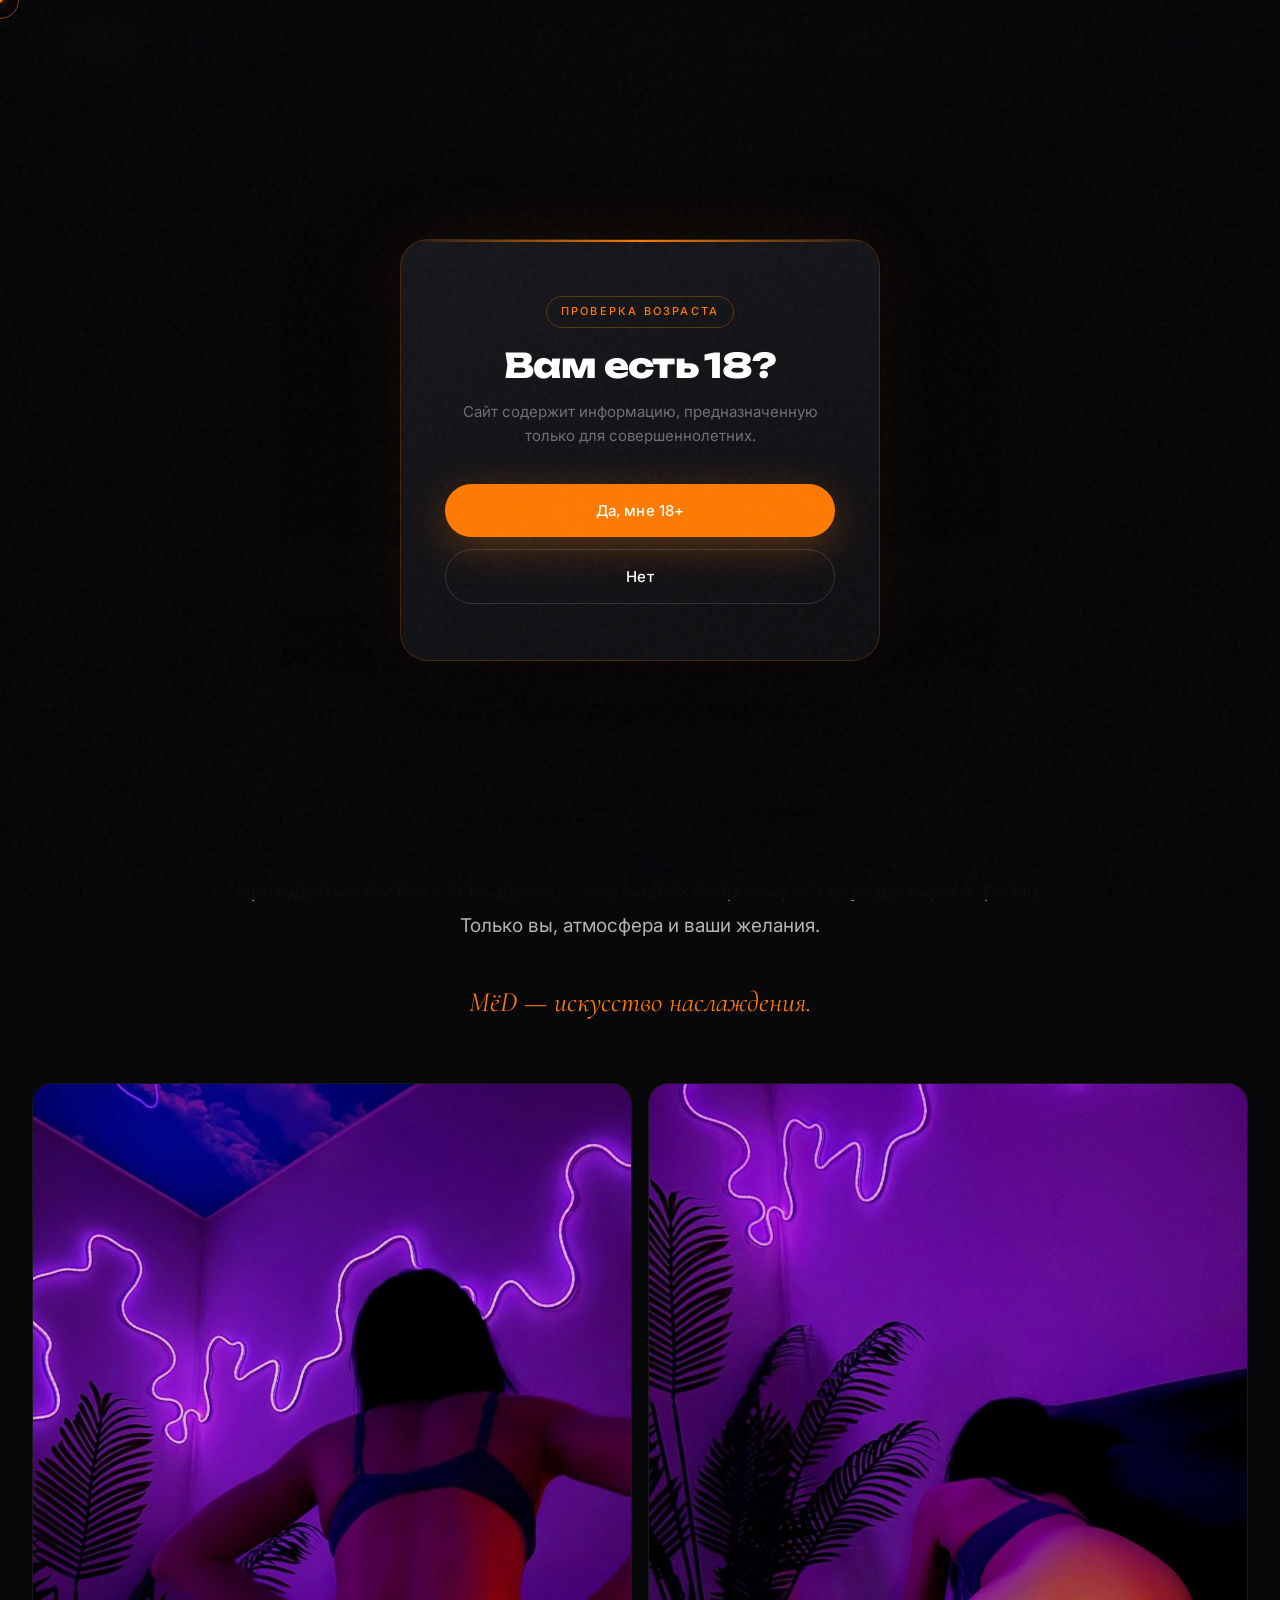
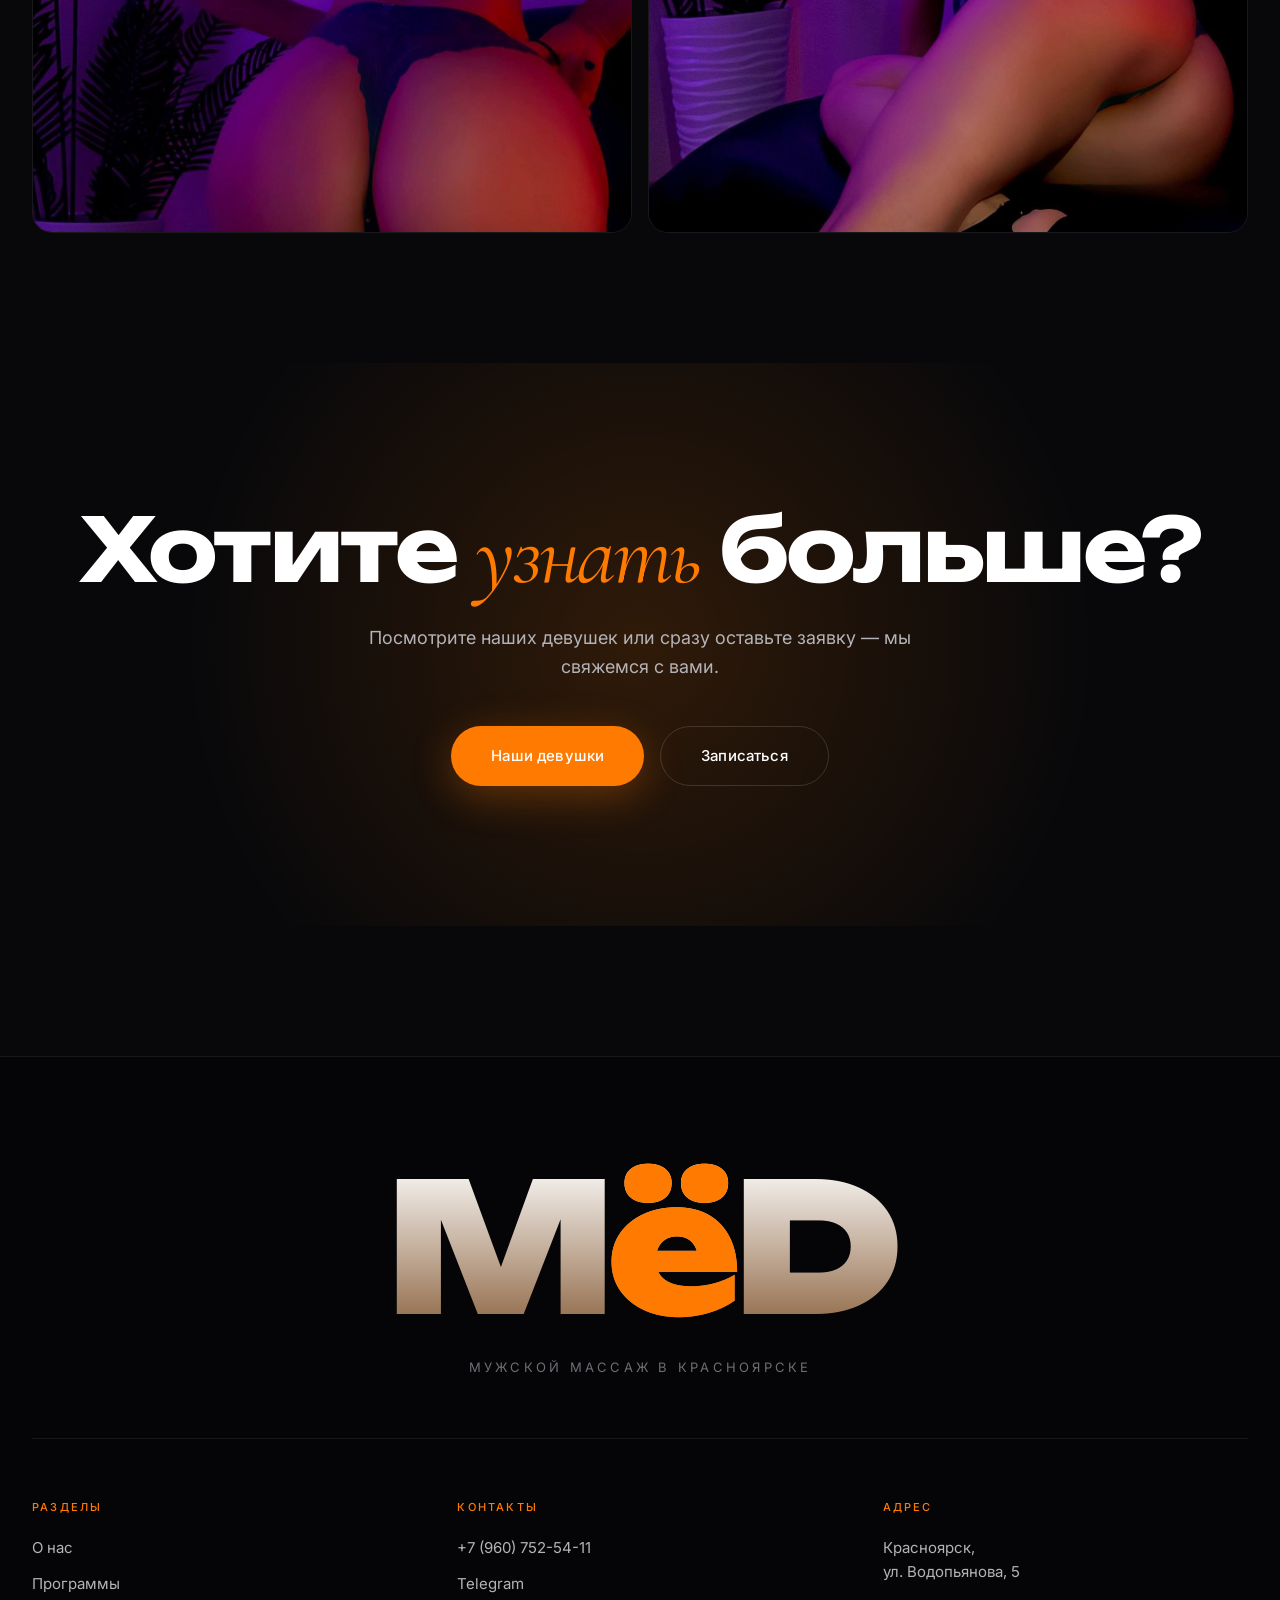
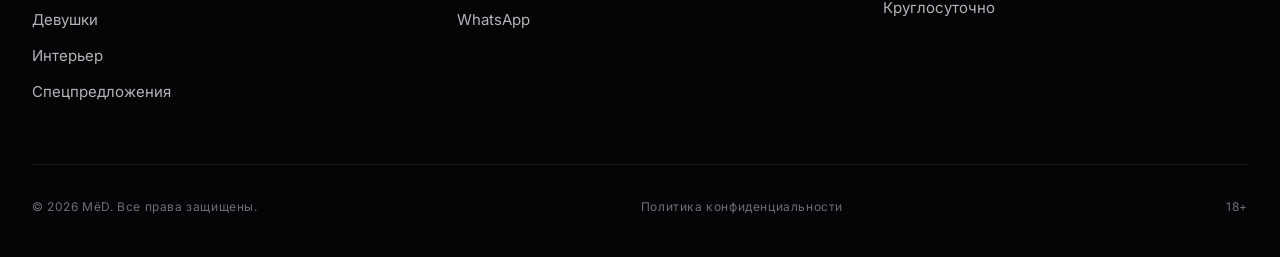
==== about.html @ 7af8ab4b "Add files via upload" ====
<!DOCTYPE html>
<html lang="ru">
<head>
<meta charset="UTF-8">
<meta name="viewport" content="width=device-width, initial-scale=1.0">
<title>О нас — MёD</title>
<meta name="description" content="Клуб MёD — островок страсти и наслаждения в Красноярске.">
<link href="https://fonts.googleapis.com/css2?family=Unbounded:wght@400;500;700;900&family=Inter:wght@300;400;500;600&family=Cormorant+Garamond:ital,wght@0,400;1,300;1,400&display=swap" rel="stylesheet">
<link rel="stylesheet" href="style.css">
</head>
<body>

<div class="preloader" id="preloader"><div class="preloader-logo">M<span>ё</span>D</div><div class="preloader-bar"><span></span></div></div>
<div class="cursor-dot" id="cursorDot"></div>
<div class="cursor-ring" id="cursorRing"></div>
<div class="grain"></div>
<div class="progress-bar" id="progressBar"></div>

<div class="age-modal" id="ageModal">
    <div class="age-box">
        <div class="age-label">Проверка возраста</div>
        <h3>Вам есть 18?</h3>
        <p>Сайт содержит информацию, предназначенную только для совершеннолетних.</p>
        <div class="age-actions">
            <button id="ageYes" class="btn btn-primary">Да, мне 18+</button>
            <button id="ageNo" class="btn btn-ghost">Нет</button>
        </div>
    </div>
</div>

<header class="header" id="header">
    <div class="container header-inner">
        <a href="index.html" class="logo">
            <span class="logo-mark">MK</span>
            <span class="logo-name">M<span>ё</span>D</span>
            <span class="logo-city">Красноярск</span>
        </a>
        <nav class="nav">
            <a href="about.html">О нас</a>
            <a href="programs.html">Программы</a>
            <a href="girls.html">Девушки</a>
            <a href="interior.html">Интерьер</a>
            <a href="special.html">Акции</a>
            <a href="index.html#contacts">Контакты</a>
        </nav>
        <a href="tel:+79607525411" class="header-phone">
            <span class="phone-label">Записаться</span>
            <span class="phone-num">+7 (960) 752-54-11</span>
        </a>
        <button class="burger" id="burger" aria-label="Меню"><span></span><span></span></button>
    </div>
</header>

<div class="mobile-menu" id="mobileMenu">
    <nav>
        <a href="about.html">О нас</a>
        <a href="programs.html">Программы</a>
        <a href="girls.html">Девушки</a>
        <a href="interior.html">Интерьер</a>
        <a href="special.html">Акции</a>
        <a href="index.html#contacts">Контакты</a>
    </nav>
    <div class="mobile-menu-contacts">
        <a href="tel:+79607525411">+7 (960) 752-54-11</a>
        <a href="https://t.me/Asssisasi" target="_blank">@Asssisasi</a>
    </div>
</div>

<main>

<section class="page-hero">
    <div class="container">
        <div class="section-label reveal" style="text-align:center;display:inline-block;">О клубе</div>
        <h1 class="reveal">О <em>нас</em></h1>
        <p class="reveal" style="transition-delay:.1s">MёD — это не просто массаж. Это искусство наслаждения.</p>
    </div>
</section>

<section class="section" style="padding-top:40px;">
    <div class="container">
        <div class="about-page-content reveal">
            <p>Добро пожаловать в клуб MёD — островок страсти и наслаждения, где самые сокровенные фантазии обретают реальность. Здесь время останавливается, а чувственность не знает границ.</p>
            <p>Мы работаем круглосуточно и приглашаем вас в мир блаженства, где каждый вечер становится особенным. Наши мастера — искусные проводники по пути страсти. Они окружат вас заботой и вниманием, помогут полностью расслабиться и открыться новым ощущениям. Каждое прикосновение, каждое движение — это танец ваших чувств и желаний.</p>
            <p>Приходите к нам как к себе домой — без лишних вопросов, без осуждения, без границ. Только вы, атмосфера и ваши желания.</p>
            <p>MёD — искусство наслаждения.</p>
        </div>

        <!-- ФОТО ИНТЕРЬЕРА — уникальные для этой страницы -->
        <div class="about-photos">
            <div class="about-photo-item reveal-scale">
                <img src="about1.jpg" alt="Атмосфера клуба MёD">
            </div>
            <div class="about-photo-item reveal-scale" style="transition-delay:.1s">
                <img src="about2.jpg" alt="Мастерица клуба MёD">
            </div>
        </div>
    </div>
</section>

<section class="cta-section">
    <div class="container">
        <h2 class="reveal">Хотите <em>узнать</em> больше?</h2>
        <p class="reveal" style="transition-delay:.1s">Посмотрите наших девушек или сразу оставьте заявку — мы свяжемся с вами.</p>
        <div class="hero-actions reveal" style="transition-delay:.2s;justify-content:center;display:flex;gap:16px;flex-wrap:wrap;">
            <a href="girls.html" class="btn btn-primary" data-cursor>Наши девушки</a>
            <a href="index.html#contacts" class="btn btn-ghost" data-cursor>Записаться</a>
        </div>
    </div>
</section>

</main>

<footer class="footer">
    <div class="container">
        <div class="footer-top">
            <div class="footer-logo">M<span>ё</span>D</div>
            <p class="footer-tagline">Мужской массаж в Красноярске</p>
        </div>
        <div class="footer-mid">
            <div class="footer-col">
                <span class="footer-col-label">Разделы</span>
                <a href="about.html">О нас</a>
                <a href="programs.html">Программы</a>
                <a href="girls.html">Девушки</a>
                <a href="interior.html">Интерьер</a>
                <a href="special.html">Спецпредложения</a>
            </div>
            <div class="footer-col">
                <span class="footer-col-label">Контакты</span>
                <a href="tel:+79607525411">+7 (960) 752-54-11</a>
                <a href="https://t.me/Asssisasi" target="_blank">Telegram</a>
                <a href="https://wa.me/79607525411" target="_blank">WhatsApp</a>
            </div>
            <div class="footer-col">
                <span class="footer-col-label">Адрес</span>
                <p>Красноярск,<br>ул. Водопьянова, 5</p>
                <p>Круглосуточно</p>
            </div>
        </div>
        <div class="footer-bottom">
            <span>© 2026 MёD. Все права защищены.</span>
            <a href="#">Политика конфиденциальности</a>
            <span>18+</span>
        </div>
    </div>
</footer>

<button class="to-top" id="toTop" aria-label="Наверх" data-cursor>
    <svg width="18" height="18" viewBox="0 0 18 18" fill="none"><path d="M9 15V3M3 9l6-6 6 6" stroke="currentColor" stroke-width="1.5" stroke-linecap="round" stroke-linejoin="round"/></svg>
</button>

<script src="script.js"></script>
</body>
</html>
---- style.css ----
/* ==========================================================
   MёD — MEN'S MASSAGE · PREMIUM DARK EDITION
   ========================================================== */

/* ============ RESET ============ */
*, *::before, *::after {
    margin: 0;
    padding: 0;
    box-sizing: border-box;
}

html {
    scroll-behavior: smooth;
    -webkit-text-size-adjust: 100%;
}

body {
    font-family: 'Inter', -apple-system, BlinkMacSystemFont, sans-serif;
    font-weight: 400;
    font-size: 16px;
    line-height: 1.6;
    color: var(--text);
    background: var(--bg);
    overflow-x: hidden;
    -webkit-font-smoothing: antialiased;
    -moz-osx-font-smoothing: grayscale;
}

body.menu-open {
    overflow: hidden;
}

img {
    max-width: 100%;
    display: block;
}

a {
    color: inherit;
    text-decoration: none;
}

button {
    font-family: inherit;
    cursor: pointer;
    border: none;
    background: none;
    color: inherit;
}

input, select, textarea {
    font-family: inherit;
    font-size: inherit;
}

/* ============ VARIABLES ============ */
:root {
    --bg: #08080A;
    --bg-alt: #0E0E11;
    --card: #131316;
    --card-hover: #17171B;
    --border: rgba(255, 255, 255, 0.07);
    --border-strong: rgba(255, 255, 255, 0.14);

    --honey: #FF7A00;
    --honey-light: #FFA733;
    --honey-soft: rgba(255, 122, 0, 0.12);
    --honey-glow: rgba(255, 122, 0, 0.35);

    --text: #FFFFFF;
    --text-mid: #B4B4B8;
    --text-muted: #6E6E75;

    --radius: 20px;
    --radius-lg: 28px;
    --ease: cubic-bezier(0.4, 0, 0.2, 1);
    --ease-out: cubic-bezier(0.16, 1, 0.3, 1);
}

/* ============ TYPOGRAPHY ============ */
h1, h2, h3, h4 {
    font-family: 'Unbounded', sans-serif;
    font-weight: 700;
    line-height: 1.05;
    letter-spacing: -0.02em;
    color: #fff;
}

em {
    font-family: 'Cormorant Garamond', serif;
    font-style: italic;
    font-weight: 400;
    color: var(--honey);
}

/* ============ CONTAINER ============ */
.container {
    max-width: 1280px;
    margin: 0 auto;
    padding: 0 32px;
}

/* ============ SELECTION ============ */
::selection {
    background: var(--honey);
    color: #000;
}

/* ============ SCROLLBAR ============ */
::-webkit-scrollbar {
    width: 10px;
}
::-webkit-scrollbar-track {
    background: var(--bg);
}
::-webkit-scrollbar-thumb {
    background: #2a2a2f;
    border-radius: 5px;
}
::-webkit-scrollbar-thumb:hover {
    background: var(--honey);
}

/* ==========================================================
   PRELOADER
   ========================================================== */
.preloader {
    position: fixed;
    inset: 0;
    background: var(--bg);
    z-index: 10000;
    display: flex;
    flex-direction: column;
    align-items: center;
    justify-content: center;
    gap: 40px;
    transition: opacity 0.8s var(--ease), visibility 0.8s;
}

.preloader.hidden {
    opacity: 0;
    visibility: hidden;
}

.preloader-logo {
    font-family: 'Unbounded', sans-serif;
    font-weight: 900;
    font-size: 72px;
    letter-spacing: -0.04em;
    color: #fff;
    animation: preloaderPulse 1.4s ease-in-out infinite;
}

.preloader-logo span {
    color: var(--honey);
}

@keyframes preloaderPulse {
    0%, 100% { opacity: 1; }
    50% { opacity: 0.5; }
}

.preloader-bar {
    width: 180px;
    height: 2px;
    background: rgba(255, 255, 255, 0.1);
    border-radius: 2px;
    overflow: hidden;
}

.preloader-bar span {
    display: block;
    height: 100%;
    width: 0;
    background: var(--honey);
    animation: preloaderFill 1.4s var(--ease) forwards;
    box-shadow: 0 0 20px var(--honey);
}

@keyframes preloaderFill {
    to { width: 100%; }
}

/* ==========================================================
   CUSTOM CURSOR
   ========================================================== */
.cursor-dot,
.cursor-ring {
    position: fixed;
    top: 0;
    left: 0;
    pointer-events: none;
    z-index: 9999;
    will-change: transform;
}

.cursor-dot {
    width: 5px;
    height: 5px;
    background: var(--honey);
    border-radius: 50%;
    box-shadow: 0 0 12px var(--honey);
}

.cursor-ring {
    width: 38px;
    height: 38px;
    border: 1px solid rgba(255, 122, 0, 0.5);
    border-radius: 50%;
    transition: width 0.3s var(--ease), height 0.3s var(--ease), border-color 0.3s, background 0.3s;
}

.cursor-ring.hover {
    width: 64px;
    height: 64px;
    background: rgba(255, 122, 0, 0.08);
    border-color: var(--honey);
}

@media (hover: none) {
    .cursor-dot, .cursor-ring { display: none; }
}

/* ==========================================================
   GRAIN
   ========================================================== */
.grain {
    position: fixed;
    inset: 0;
    pointer-events: none;
    z-index: 9998;
    opacity: 0.04;
    background-image: url("data:image/svg+xml,%3Csvg viewBox='0 0 200 200' xmlns='http://www.w3.org/2000/svg'%3E%3Cfilter id='n'%3E%3CfeTurbulence type='fractalNoise' baseFrequency='0.9' numOctaves='3' stitchTiles='stitch'/%3E%3C/filter%3E%3Crect width='100%25' height='100%25' filter='url(%23n)'/%3E%3C/svg%3E");
}

/* ==========================================================
   SCROLL PROGRESS
   ========================================================== */
.progress-bar {
    position: fixed;
    top: 0;
    left: 0;
    height: 2px;
    width: 0;
    background: linear-gradient(90deg, var(--honey), var(--honey-light));
    z-index: 9997;
    box-shadow: 0 0 16px var(--honey-glow);
    transition: width 0.1s linear;
}

/* ==========================================================
   AGE MODAL
   ========================================================== */
.age-modal {
    position: fixed;
    inset: 0;
    background: rgba(5, 5, 7, 0.94);
    backdrop-filter: blur(16px);
    -webkit-backdrop-filter: blur(16px);
    z-index: 9500;
    display: none;
    align-items: center;
    justify-content: center;
    padding: 24px;
}

.age-modal.active {
    display: flex;
    animation: fadeIn 0.4s var(--ease);
}

@keyframes fadeIn {
    from { opacity: 0; }
    to { opacity: 1; }
}

.age-box {
    background: linear-gradient(160deg, #16161A 0%, #0E0E11 100%);
    border: 1px solid rgba(255, 122, 0, 0.2);
    border-radius: var(--radius-lg);
    padding: 56px 44px;
    max-width: 480px;
    width: 100%;
    text-align: center;
    position: relative;
    overflow: hidden;
    animation: ageIn 0.6s var(--ease-out);
    box-shadow: 0 40px 100px rgba(0, 0, 0, 0.6), 0 0 80px rgba(255, 122, 0, 0.08);
}

.age-box::before {
    content: '';
    position: absolute;
    top: 0;
    left: 0;
    right: 0;
    height: 2px;
    background: linear-gradient(90deg, transparent, var(--honey), transparent);
}

@keyframes ageIn {
    from { opacity: 0; transform: translateY(30px) scale(0.96); }
    to { opacity: 1; transform: translateY(0) scale(1); }
}

.age-label {
    display: inline-block;
    font-size: 11px;
    font-weight: 500;
    letter-spacing: 0.2em;
    text-transform: uppercase;
    color: var(--honey);
    margin-bottom: 20px;
    padding: 6px 14px;
    border: 1px solid rgba(255, 122, 0, 0.3);
    border-radius: 40px;
}

.age-box h3 {
    font-size: 34px;
    font-weight: 800;
    margin-bottom: 16px;
    letter-spacing: -0.02em;
}

.age-box p {
    color: var(--text-muted);
    font-size: 15px;
    margin-bottom: 36px;
    line-height: 1.6;
}

.age-actions {
    display: flex;
    flex-direction: column;
    gap: 12px;
}

/* ==========================================================
   BUTTONS
   ========================================================== */
.btn {
    display: inline-flex;
    align-items: center;
    justify-content: center;
    gap: 10px;
    padding: 17px 40px;
    border-radius: 60px;
    font-family: 'Inter', sans-serif;
    font-size: 15px;
    font-weight: 500;
    letter-spacing: 0.01em;
    text-align: center;
    cursor: pointer;
    transition: all 0.4s var(--ease);
    position: relative;
    overflow: hidden;
    border: none;
    white-space: nowrap;
}

.btn-primary {
    background: var(--honey);
    color: #fff;
    box-shadow: 0 10px 40px rgba(255, 122, 0, 0.3);
}

.btn-primary::before {
    content: '';
    position: absolute;
    inset: 0;
    background: linear-gradient(120deg, transparent 30%, rgba(255, 255, 255, 0.25) 50%, transparent 70%);
    transform: translateX(-100%);
    transition: transform 0.7s var(--ease);
}

.btn-primary:hover::before {
    transform: translateX(100%);
}

.btn-primary:hover {
    background: var(--honey-light);
    transform: translateY(-3px);
    box-shadow: 0 18px 50px rgba(255, 122, 0, 0.45);
}

.btn-ghost {
    background: transparent;
    color: #fff;
    border: 1px solid var(--border-strong);
}

.btn-ghost:hover {
    border-color: var(--honey);
    color: var(--honey);
    transform: translateY(-3px);
    box-shadow: 0 10px 30px rgba(255, 122, 0, 0.15);
}

.btn-full {
    width: 100%;
}

/* ==========================================================
   HEADER
   ========================================================== */
.header {
    position: fixed;
    top: 0;
    left: 0;
    right: 0;
    z-index: 900;
    padding: 24px 0;
    transition: all 0.5s var(--ease);
}

.header.scrolled {
    padding: 14px 0;
    background: rgba(8, 8, 10, 0.78);
    backdrop-filter: blur(20px);
    -webkit-backdrop-filter: blur(20px);
    border-bottom: 1px solid var(--border);
}

.header-inner {
    display: flex;
    align-items: center;
    justify-content: space-between;
    gap: 32px;
}

.logo {
    display: flex;
    align-items: baseline;
    gap: 10px;
    font-family: 'Unbounded', sans-serif;
    font-weight: 700;
    letter-spacing: -0.02em;
    white-space: nowrap;
}

.logo-mark {
    font-size: 12px;
    font-weight: 500;
    letter-spacing: 0.15em;
    color: var(--text-muted);
    text-transform: uppercase;
}

.logo-name {
    font-size: 22px;
    color: #fff;
    font-weight: 800;
}

.logo-name span {
    color: var(--honey);
}

.logo-city {
    font-family: 'Inter', sans-serif;
    font-size: 12px;
    font-weight: 400;
    letter-spacing: 0.15em;
    text-transform: uppercase;
    color: var(--text-muted);
}

.nav {
    display: flex;
    gap: 40px;
    margin-left: auto;
}

.nav a {
    font-size: 14px;
    font-weight: 400;
    color: var(--text-mid);
    position: relative;
    padding: 4px 0;
    transition: color 0.3s;
}

.nav a::after {
    content: '';
    position: absolute;
    bottom: 0;
    left: 0;
    width: 0;
    height: 1px;
    background: var(--honey);
    transition: width 0.4s var(--ease);
}

.nav a:hover {
    color: #fff;
}

.nav a:hover::after {
    width: 100%;
}

.header-phone {
    display: flex;
    flex-direction: column;
    align-items: flex-end;
    line-height: 1.2;
    transition: all 0.3s;
}

.phone-label {
    font-size: 10px;
    letter-spacing: 0.15em;
    text-transform: uppercase;
    color: var(--text-muted);
    margin-bottom: 4px;
}

.phone-num {
    font-size: 14px;
    font-weight: 500;
    color: #fff;
    transition: color 0.3s;
}

.header-phone:hover .phone-num {
    color: var(--honey);
}

/* Burger */
.burger {
    display: none;
    width: 30px;
    height: 22px;
    position: relative;
    flex-direction: column;
    justify-content: space-between;
}

.burger span {
    display: block;
    height: 1.5px;
    width: 100%;
    background: #fff;
    transition: all 0.4s var(--ease);
    transform-origin: center;
}

.burger.active span:first-child {
    transform: translateY(10px) rotate(45deg);
}

.burger.active span:last-child {
    transform: translateY(-10px) rotate(-45deg);
}

/* Mobile menu */
.mobile-menu {
    position: fixed;
    inset: 0;
    background: rgba(8, 8, 10, 0.98);
    backdrop-filter: blur(20px);
    z-index: 850;
    display: flex;
    flex-direction: column;
    justify-content: center;
    align-items: center;
    gap: 40px;
    opacity: 0;
    visibility: hidden;
    transition: all 0.5s var(--ease);
}

.mobile-menu.active {
    opacity: 1;
    visibility: visible;
}

.mobile-menu nav {
    display: flex;
    flex-direction: column;
    align-items: center;
    gap: 28px;
}

.mobile-menu nav a {
    font-family: 'Unbounded', sans-serif;
    font-size: 32px;
    font-weight: 700;
    color: #fff;
    transition: color 0.3s;
}

.mobile-menu nav a:hover {
    color: var(--honey);
}

.mobile-menu-contacts {
    display: flex;
    flex-direction: column;
    align-items: center;
    gap: 12px;
    margin-top: 20px;
}

.mobile-menu-contacts a {
    font-size: 16px;
    color: var(--text-mid);
}

/* ==========================================================
   HERO
   ========================================================== */
.hero {
    min-height: 100vh;
    display: flex;
    flex-direction: column;
    justify-content: center;
    position: relative;
    overflow: hidden;
    padding: 140px 0 60px;
}

.hero-glow {
    position: absolute;
    border-radius: 50%;
    filter: blur(120px);
    pointer-events: none;
    z-index: 0;
}

.hero-glow-1 {
    width: 700px;
    height: 700px;
    background: radial-gradient(circle, rgba(255, 122, 0, 0.22), transparent 70%);
    top: -10%;
    left: 50%;
    transform: translateX(-50%);
    animation: glowFloat 12s ease-in-out infinite;
}

.hero-glow-2 {
    width: 500px;
    height: 500px;
    background: radial-gradient(circle, rgba(255, 167, 51, 0.12), transparent 70%);
    bottom: 0;
    right: -10%;
    animation: glowFloat 16s ease-in-out infinite reverse;
}

@keyframes glowFloat {
    0%, 100% { transform: translate(-50%, 0) scale(1); }
    50% { transform: translate(-50%, 40px) scale(1.15); }
}

.hero-inner {
    position: relative;
    z-index: 2;
    text-align: center;
}

.hero-label {
    display: inline-flex;
    align-items: center;
    gap: 10px;
    font-size: 12px;
    letter-spacing: 0.2em;
    text-transform: uppercase;
    color: var(--text-mid);
    padding: 8px 18px;
    border: 1px solid var(--border);
    border-radius: 60px;
    background: rgba(255, 255, 255, 0.02);
    backdrop-filter: blur(10px);
    margin-bottom: 40px;
}

.dot-live {
    width: 6px;
    height: 6px;
    border-radius: 50%;
    background: var(--honey);
    box-shadow: 0 0 10px var(--honey);
    animation: dotPulse 2s ease-in-out infinite;
}

@keyframes dotPulse {
    0%, 100% { opacity: 1; transform: scale(1); }
    50% { opacity: 0.5; transform: scale(0.8); }
}

.hero-title {
    font-size: clamp(110px, 22vw, 280px);
    font-weight: 900;
    line-height: 0.85;
    letter-spacing: -0.05em;
    margin-bottom: 32px;
    background: linear-gradient(180deg, #FFFFFF 0%, #FFFFFF 55%, rgba(255, 122, 0, 0.85) 130%);
    -webkit-background-clip: text;
    background-clip: text;
    -webkit-text-fill-color: transparent;
    will-change: transform;
}

.hero-title .accent {
    -webkit-text-fill-color: var(--honey);
    color: var(--honey);
    text-shadow: 0 0 60px rgba(255, 122, 0, 0.5);
}

.hero-sub {
    font-size: clamp(17px, 2vw, 22px);
    color: var(--text-mid);
    margin-bottom: 48px;
    max-width: 600px;
    margin-left: auto;
    margin-right: auto;
    font-weight: 300;
}

.hero-sub em {
    font-size: 1.15em;
}

.hero-actions {
    display: flex;
    gap: 16px;
    justify-content: center;
    flex-wrap: wrap;
}

.hero-bottom {
    position: relative;
    z-index: 2;
    display: flex;
    justify-content: space-between;
    align-items: flex-end;
    gap: 40px;
    margin-top: auto;
    padding-top: 80px;
}

.hero-scroll {
    display: flex;
    align-items: center;
    gap: 14px;
    font-size: 11px;
    letter-spacing: 0.2em;
    text-transform: uppercase;
    color: var(--text-muted);
}

.scroll-line {
    width: 60px;
    height: 1px;
    background: var(--border-strong);
    position: relative;
    overflow: hidden;
}

.scroll-line i {
    position: absolute;
    top: 0;
    left: 0;
    width: 20px;
    height: 100%;
    background: var(--honey);
    animation: scrollLine 2.4s ease-in-out infinite;
}

@keyframes scrollLine {
    0% { transform: translateX(-100%); }
    100% { transform: translateX(300%); }
}

.hero-info {
    display: flex;
    gap: 48px;
}

.hero-info > div {
    display: flex;
    flex-direction: column;
    gap: 4px;
}

.hero-info strong {
    font-family: 'Unbounded', sans-serif;
    font-size: 22px;
    font-weight: 700;
    color: var(--honey);
}

.hero-info span {
    font-size: 11px;
    letter-spacing: 0.1em;
    text-transform: uppercase;
    color: var(--text-muted);
}

/* ==========================================================
   TICKER
   ========================================================== */
.ticker {
    overflow: hidden;
    padding: 28px 0;
    border-top: 1px solid var(--border);
    border-bottom: 1px solid var(--border);
    background: var(--bg-alt);
    position: relative;
}

.ticker-alt {
    background: var(--honey);
    border: none;
    padding: 22px 0;
}

.ticker-alt .ticker-track span {
    color: #000;
    font-weight: 700;
}

.ticker-alt .ticker-track i {
    color: rgba(0, 0, 0, 0.4);
}

.ticker-track {
    display: flex;
    align-items: center;
    gap: 40px;
    white-space: nowrap;
    animation: tickerScroll 40s linear infinite;
    width: max-content;
}

.ticker-track span {
    font-family: 'Unbounded', sans-serif;
    font-size: 16px;
    font-weight: 500;
    letter-spacing: 0.02em;
    color: var(--text-mid);
    text-transform: uppercase;
}

.ticker-track i {
    color: var(--honey);
    font-size: 18px;
    font-style: normal;
}

@keyframes tickerScroll {
    from { transform: translateX(0); }
    to { transform: translateX(-50%); }
}

/* ==========================================================
   ADVANTAGES
   ========================================================== */
.advantages {
    padding: 100px 0;
}

.adv-grid {
    display: grid;
    grid-template-columns: repeat(4, 1fr);
    gap: 20px;
}

.adv-card {
    background: var(--card);
    border: 1px solid var(--border);
    border-radius: var(--radius);
    padding: 36px 28px;
    position: relative;
    overflow: hidden;
    transition: all 0.5s var(--ease);
}

.adv-card::before {
    content: '';
    position: absolute;
    top: 0;
    left: 0;
    right: 0;
    height: 1px;
    background: linear-gradient(90deg, transparent, var(--honey), transparent);
    opacity: 0;
    transition: opacity 0.5s;
}

.adv-card:hover {
    background: var(--card-hover);
    border-color: rgba(255, 122, 0, 0.25);
    transform: translateY(-6px);
    box-shadow: 0 24px 60px rgba(0, 0, 0, 0.4);
}

.adv-card:hover::before {
    opacity: 1;
}

.adv-num {
    font-family: 'Unbounded', sans-serif;
    font-size: 13px;
    font-weight: 500;
    color: var(--honey);
    letter-spacing: 0.1em;
    margin-bottom: 48px;
}

.adv-card h4 {
    font-size: 18px;
    font-weight: 700;
    margin-bottom: 12px;
    letter-spacing: -0.01em;
}

.adv-card p {
    font-size: 14px;
    color: var(--text-muted);
    line-height: 1.6;
}

/* ==========================================================
   SECTIONS
   ========================================================== */
.section {
    padding: 130px 0;
    position: relative;
}

.section-dark {
    background: var(--bg-alt);
}

.section-head {
    margin-bottom: 72px;
    max-width: 800px;
}

.section-label {
    font-size: 12px;
    letter-spacing: 0.25em;
    text-transform: uppercase;
    color: var(--honey);
    margin-bottom: 20px;
    font-weight: 500;
}

.section-title {
    font-size: clamp(38px, 6vw, 72px);
    font-weight: 800;
    line-height: 1.05;
    letter-spacing: -0.03em;
}

/* ==========================================================
   SERVICES
   ========================================================== */
.services-grid {
    display: grid;
    grid-template-columns: repeat(2, 1fr);
    gap: 20px;
}

.service-card {
    background: var(--card);
    border: 1px solid var(--border);
    border-radius: var(--radius-lg);
    padding: 48px 42px;
    position: relative;
    overflow: hidden;
    transition: all 0.5s var(--ease);
    display: flex;
    flex-direction: column;
    min-height: 340px;
}

.service-card::after {
    content: '';
    position: absolute;
    top: 0;
    left: 0;
    right: 0;
    height: 2px;
    background: linear-gradient(90deg, transparent, var(--honey), transparent);
    opacity: 0;
    transition: opacity 0.5s;
}

.service-card:hover {
    background: var(--card-hover);
    border-color: rgba(255, 122, 0, 0.25);
    transform: translateY(-8px);
    box-shadow: 0 30px 70px rgba(0, 0, 0, 0.5);
}

.service-card:hover::after {
    opacity: 1;
}

.service-num {
    position: absolute;
    top: 40px;
    right: 42px;
    font-family: 'Unbounded', sans-serif;
    font-size: 13px;
    font-weight: 500;
    color: var(--text-muted);
    letter-spacing: 0.1em;
    transition: color 0.4s;
}

.service-card:hover .service-num {
    color: var(--honey);
}

.service-top {
    margin-bottom: 24px;
}

.service-duration {
    display: inline-block;
    font-size: 11px;
    font-weight: 500;
    letter-spacing: 0.15em;
    text-transform: uppercase;
    color: var(--honey);
    padding: 7px 16px;
    border: 1px solid rgba(255, 122, 0, 0.3);
    border-radius: 40px;
    background: rgba(255, 122, 0, 0.05);
}

.service-card h3 {
    font-size: 26px;
    font-weight: 700;
    margin-bottom: 16px;
    letter-spacing: -0.02em;
    line-height: 1.2;
}

.service-card > p {
    font-size: 15px;
    color: var(--text-muted);
    line-height: 1.65;
    margin-bottom: 32px;
    flex-grow: 1;
}

.service-footer {
    display: flex;
    align-items: center;
    justify-content: space-between;
    padding-top: 24px;
    border-top: 1px solid var(--border);
}

.service-price {
    font-family: 'Unbounded', sans-serif;
    font-size: 26px;
    font-weight: 700;
    color: #fff;
    letter-spacing: -0.02em;
}

.service-price i {
    font-style: normal;
    font-size: 18px;
    color: var(--honey);
    margin-left: 2px;
}

.service-arrow {
    width: 48px;
    height: 48px;
    border-radius: 50%;
    border: 1px solid var(--border-strong);
    display: flex;
    align-items: center;
    justify-content: center;
    color: #fff;
    transition: all 0.4s var(--ease);
}

.service-arrow:hover {
    background: var(--honey);
    border-color: var(--honey);
    transform: rotate(-45deg) scale(1.05);
    box-shadow: 0 8px 24px rgba(255, 122, 0, 0.4);
}

/* ==========================================================
   ABOUT
   ========================================================== */
.section-about {
    background: var(--bg-alt);
}

.about-grid {
    display: grid;
    grid-template-columns: 1fr 1.15fr;
    gap: 100px;
    align-items: center;
}

.about-visual {
    position: relative;
}

.about-frame {
    position: relative;
    border-radius: var(--radius-lg);
    overflow: hidden;
    aspect-ratio: 4 / 5;
    background: linear-gradient(160deg, #1a1a1e, #0e0e11);
    border: 1px solid var(--border);
}

.about-frame::after {
    content: '';
    position: absolute;
    inset: 0;
    background: linear-gradient(180deg, transparent 60%, rgba(255, 122, 0, 0.15));
    pointer-events: none;
}

.about-frame img {
    width: 100%;
    height: 100%;
    object-fit: cover;
    transition: transform 1.2s var(--ease);
}

.about-frame:hover img {
    transform: scale(1.05);
}

.about-badge {
    position: absolute;
    bottom: -24px;
    right: -24px;
    background: var(--honey);
    color: #000;
    padding: 24px 28px;
    border-radius: var(--radius);
    display: flex;
    flex-direction: column;
    align-items: center;
    gap: 2px;
    box-shadow: 0 20px 50px rgba(255, 122, 0, 0.4);
    transform: rotate(-3deg);
}

.about-badge span {
    font-size: 10px;
    letter-spacing: 0.15em;
    text-transform: uppercase;
    opacity: 0.7;
    font-weight: 500;
}

.about-badge strong {
    font-family: 'Unbounded', sans-serif;
    font-size: 26px;
    font-weight: 800;
    line-height: 1;
}

.about-content .section-title {
    margin-bottom: 32px;
}

.about-lead {
    font-size: 19px;
    color: #fff;
    line-height: 1.5;
    margin-bottom: 22px;
    font-weight: 400;
}

.about-content > p {
    color: var(--text-muted);
    font-size: 15px;
    line-height: 1.7;
    margin-bottom: 36px;
}

.about-list {
    list-style: none;
    display: flex;
    flex-direction: column;
    gap: 0;
}

.about-list li {
    display: flex;
    align-items: flex-start;
    gap: 16px;
    padding: 18px 0;
    border-top: 1px solid var(--border);
    font-size: 15px;
    color: var(--text-mid);
}

.about-list li:last-child {
    border-bottom: 1px solid var(--border);
}

.about-list li span {
    color: var(--honey);
    font-weight: 700;
    flex-shrink: 0;
}

/* ==========================================================
   PROCESS
   ========================================================== */
.process-grid {
    display: grid;
    grid-template-columns: repeat(4, 1fr);
    gap: 0;
    border-top: 1px solid var(--border);
}

.process-step {
    padding: 48px 32px 48px 0;
    border-right: 1px solid var(--border);
    position: relative;
    transition: all 0.4s var(--ease);
}

.process-step:last-child {
    border-right: none;
}

.process-step:not(:first-child) {
    padding-left: 32px;
}

.process-step::before {
    content: '';
    position: absolute;
    top: -1px;
    left: 0;
    width: 0;
    height: 1px;
    background: var(--honey);
    transition: width 0.6s var(--ease);
}

.process-step:hover::before {
    width: 100%;
}

.process-step:hover {
    background: rgba(255, 122, 0, 0.02);
}

.process-num {
    font-family: 'Unbounded', sans-serif;
    font-size: 13px;
    font-weight: 500;
    color: var(--honey);
    letter-spacing: 0.1em;
    display: block;
    margin-bottom: 32px;
}

.process-step h4 {
    font-size: 20px;
    font-weight: 700;
    margin-bottom: 12px;
    letter-spacing: -0.01em;
}

.process-step p {
    font-size: 14px;
    color: var(--text-muted);
    line-height: 1.65;
}

/* ==========================================================
   ABOUT PAGE PHOTOS (страница «О нас»)
   ========================================================== */
.about-photos {
    display: grid;
    grid-template-columns: repeat(2, 1fr);
    gap: 16px;
    margin-top: 60px;
}

.about-photos .about-photo-item {
    position: relative;
    border-radius: var(--radius);
    overflow: hidden;
    border: 1px solid var(--border);
    aspect-ratio: 4 / 5;
}

.about-photos .about-photo-item img {
    width: 100%;
    height: 100%;
    object-fit: cover;
    display: block;
    transition: transform 1s var(--ease);
    filter: brightness(0.9);
}

.about-photos .about-photo-item:hover img {
    transform: scale(1.05);
    filter: brightness(1);
}

/* ==========================================================
   REVIEWS
   ========================================================== */
.reviews-grid {
    display: grid;
    grid-template-columns: repeat(3, 1fr);
    gap: 20px;
}

.review-card {
    background: var(--card);
    border: 1px solid var(--border);
    border-radius: var(--radius-lg);
    padding: 40px 34px;
    position: relative;
    transition: all 0.5s var(--ease);
    display: flex;
    flex-direction: column;
}

.review-card::before {
    content: '"';
    position: absolute;
    top: 20px;
    right: 30px;
    font-family: 'Cormorant Garamond', serif;
    font-size: 100px;
    line-height: 0.8;
    color: rgba(255, 122, 0, 0.12);
    font-style: italic;
}

.review-card:hover {
    background: var(--card-hover);
    border-color: rgba(255, 122, 0, 0.2);
    transform: translateY(-6px);
    box-shadow: 0 24px 60px rgba(0, 0, 0, 0.4);
}

.review-stars {
    color: var(--honey);
    font-size: 15px;
    letter-spacing: 4px;
    margin-bottom: 22px;
}

.review-card p {
    font-size: 15px;
    color: var(--text-mid);
    line-height: 1.7;
    margin-bottom: 28px;
    flex-grow: 1;
    font-style: italic;
}

.review-meta {
    padding-top: 22px;
    border-top: 1px solid var(--border);
    display: flex;
    justify-content: space-between;
    align-items: center;
    gap: 12px;
}

.review-author {
    font-weight: 600;
    color: #fff;
    font-size: 14px;
}

.review-date {
    font-size: 11px;
    letter-spacing: 0.1em;
    text-transform: uppercase;
    color: var(--text-muted);
}

/* ==========================================================
   FAQ
   ========================================================== */
.faq {
    max-width: 900px;
    margin: 0 auto;
    border-top: 1px solid var(--border);
}

.faq-item {
    border-bottom: 1px solid var(--border);
    transition: background 0.3s;
}

.faq-item:hover {
    background: rgba(255, 122, 0, 0.015);
}

.faq-q {
    width: 100%;
    display: flex;
    align-items: center;
    justify-content: space-between;
    gap: 24px;
    padding: 32px 0;
    text-align: left;
    font-family: 'Unbounded', sans-serif;
    font-size: 19px;
    font-weight: 500;
    color: #fff;
    letter-spacing: -0.01em;
    transition: color 0.3s;
}

.faq-q:hover {
    color: var(--honey);
}

.faq-q i {
    position: relative;
    flex-shrink: 0;
    width: 24px;
    height: 24px;
    border-radius: 50%;
    border: 1px solid var(--border-strong);
    transition: all 0.4s var(--ease);
}

.faq-q i::before,
.faq-q i::after {
    content: '';
    position: absolute;
    top: 50%;
    left: 50%;
    background: var(--honey);
    transform: translate(-50%, -50%);
    transition: all 0.4s var(--ease);
}

.faq-q i::before {
    width: 10px;
    height: 1.5px;
}

.faq-q i::after {
    width: 1.5px;
    height: 10px;
}

.faq-item.open .faq-q i {
    background: var(--honey);
    border-color: var(--honey);
    transform: rotate(180deg);
}

.faq-item.open .faq-q i::before,
.faq-item.open .faq-q i::after {
    background: #000;
}

.faq-item.open .faq-q i::after {
    opacity: 0;
}

.faq-a {
    max-height: 0;
    overflow: hidden;
    transition: max-height 0.5s var(--ease), padding 0.5s var(--ease);
}

.faq-item.open .faq-a {
    max-height: 400px;
    padding-bottom: 32px;
}

.faq-a p {
    font-size: 15px;
    color: var(--text-muted);
    line-height: 1.75;
    max-width: 720px;
}

/* ==========================================================
   CONTACTS
   ========================================================== */
.contacts-grid {
    display: grid;
    grid-template-columns: 1fr 1fr;
    gap: 72px;
    align-items: start;
}

.contacts-info {
    display: flex;
    flex-direction: column;
}

.contact-line {
    display: grid;
    grid-template-columns: 130px 1fr auto;
    align-items: center;
    gap: 24px;
    padding: 28px 0;
    border-top: 1px solid var(--border);
    position: relative;
    transition: all 0.4s var(--ease);
}

.contact-line:last-child {
    border-bottom: 1px solid var(--border);
}

.contact-line-static {
    cursor: default;
}

.contact-line:not(.contact-line-static):hover {
    padding-left: 16px;
}

.contact-line:not(.contact-line-static)::before {
    content: '';
    position: absolute;
    left: 0;
    top: 50%;
    transform: translateY(-50%);
    width: 0;
    height: 1px;
    background: var(--honey);
    transition: width 0.4s var(--ease);
}

.contact-line:not(.contact-line-static):hover::before {
    width: 8px;
}

.contact-label {
    font-size: 11px;
    letter-spacing: 0.2em;
    text-transform: uppercase;
    color: var(--text-muted);
    font-weight: 500;
}

.contact-value {
    font-family: 'Unbounded', sans-serif;
    font-size: 20px;
    font-weight: 700;
    color: #fff;
    letter-spacing: -0.01em;
    transition: color 0.3s;
}

.contact-line:not(.contact-line-static):hover .contact-value {
    color: var(--honey);
}

.contact-arrow {
    font-size: 20px;
    color: var(--text-muted);
    transition: all 0.4s var(--ease);
}

.contact-line:not(.contact-line-static):hover .contact-arrow {
    color: var(--honey);
    transform: translateX(4px);
}

/* Form */
.form-wrapper {
    background: var(--card);
    border: 1px solid var(--border);
    border-radius: var(--radius-lg);
    padding: 48px 42px;
    position: relative;
    overflow: hidden;
}

.form-wrapper::before {
    content: '';
    position: absolute;
    top: 0;
    left: 0;
    right: 0;
    height: 2px;
    background: linear-gradient(90deg, transparent, var(--honey), transparent);
}

.form-group {
    margin-bottom: 16px;
}

input, select {
    width: 100%;
    padding: 18px 22px;
    background: rgba(255, 255, 255, 0.03);
    border: 1px solid var(--border);
    border-radius: 14px;
    color: #fff;
    font-size: 15px;
    outline: none;
    transition: all 0.35s var(--ease);
    appearance: none;
}

input::placeholder {
    color: var(--text-muted);
}

input:focus, select:focus {
    border-color: var(--honey);
    background: rgba(255, 122, 0, 0.05);
    box-shadow: 0 0 0 4px rgba(255, 122, 0, 0.08);
}

select {
    cursor: pointer;
    background-image: url("data:image/svg+xml,%3Csvg xmlns='http://www.w3.org/2000/svg' width='12' height='8' viewBox='0 0 12 8'%3E%3Cpath fill='%23FF7A00' d='M6 8L0 0h12z'/%3E%3C/svg%3E");
    background-repeat: no-repeat;
    background-position: right 22px center;
    padding-right: 50px;
}

select option {
    background: #1a1a1e;
    color: #fff;
}

.form-wrapper .btn {
    margin-top: 10px;
}

.form-note {
    font-size: 12px;
    color: var(--text-muted);
    margin-top: 16px;
    line-height: 1.5;
    text-align: center;
}

.form-message {
    margin-top: 16px;
    font-size: 14px;
    font-weight: 500;
    text-align: center;
    min-height: 20px;
}

.form-message.success { color: #4CAF50; }
.form-message.error { color: #ff5555; }
.form-message.warning { color: var(--honey); }

/* ==========================================================
   MAP
   ========================================================== */
.section-map {
    padding-bottom: 0;
}

.map-wrapper {
    border-radius: var(--radius-lg);
    overflow: hidden;
    border: 1px solid var(--border);
    position: relative;
}

.map-wrapper::after {
    content: '';
    position: absolute;
    inset: 0;
    pointer-events: none;
    box-shadow: inset 0 0 80px rgba(0, 0, 0, 0.4);
    border-radius: var(--radius-lg);
}

.map-wrapper iframe {
    display: block;
    border: 0;
    filter: grayscale(0.4) invert(0.92) hue-rotate(180deg) contrast(1.1);
}

/* ==========================================================
   FOOTER
   ========================================================== */
.footer {
    background: #050507;
    padding: 100px 0 40px;
    border-top: 1px solid var(--border);
    margin-top: 130px;
}

.footer-top {
    text-align: center;
    padding-bottom: 60px;
    border-bottom: 1px solid var(--border);
    margin-bottom: 60px;
}

.footer-logo {
    font-family: 'Unbounded', sans-serif;
    font-size: clamp(80px, 15vw, 180px);
    font-weight: 900;
    letter-spacing: -0.05em;
    line-height: 1;
    background: linear-gradient(180deg, #fff 0%, rgba(255, 122, 0, 0.4) 130%);
    -webkit-background-clip: text;
    background-clip: text;
    -webkit-text-fill-color: transparent;
    margin-bottom: 20px;
}

.footer-logo span {
    -webkit-text-fill-color: var(--honey);
}

.footer-tagline {
    font-size: 13px;
    letter-spacing: 0.25em;
    text-transform: uppercase;
    color: var(--text-muted);
}

.footer-mid {
    display: grid;
    grid-template-columns: repeat(3, 1fr);
    gap: 60px;
    margin-bottom: 60px;
}

.footer-col {
    display: flex;
    flex-direction: column;
    gap: 12px;
}

.footer-col-label {
    font-size: 11px;
    letter-spacing: 0.2em;
    text-transform: uppercase;
    color: var(--honey);
    font-weight: 500;
    margin-bottom: 8px;
}

.footer-col a,
.footer-col p {
    font-size: 15px;
    color: var(--text-mid);
    transition: color 0.3s;
    line-height: 1.6;
}

.footer-col a:hover {
    color: var(--honey);
}

.footer-bottom {
    display: flex;
    justify-content: space-between;
    align-items: center;
    gap: 24px;
    padding-top: 32px;
    border-top: 1px solid var(--border);
    font-size: 12px;
    color: var(--text-muted);
    letter-spacing: 0.05em;
    flex-wrap: wrap;
}

.footer-bottom a {
    color: var(--text-muted);
    transition: color 0.3s;
}

.footer-bottom a:hover {
    color: var(--honey);
}

/* ==========================================================
   BACK TO TOP
   ========================================================== */
.to-top {
    position: fixed;
    bottom: 32px;
    right: 32px;
    width: 52px;
    height: 52px;
    border-radius: 50%;
    background: var(--honey);
    color: #fff;
    display: flex;
    align-items: center;
    justify-content: center;
    z-index: 800;
    opacity: 0;
    visibility: hidden;
    transform: translateY(16px);
    transition: all 0.4s var(--ease);
    box-shadow: 0 10px 30px rgba(255, 122, 0, 0.4);
}

.to-top.visible {
    opacity: 1;
    visibility: visible;
    transform: translateY(0);
}

.to-top:hover {
    background: var(--honey-light);
    transform: translateY(-4px);
    box-shadow: 0 16px 40px rgba(255, 122, 0, 0.6);
}

/* ==========================================================
   REVEAL ANIMATIONS
   ========================================================== */
.reveal,
.reveal-left,
.reveal-right,
.reveal-scale {
    opacity: 0;
    transition: opacity 1s var(--ease-out), transform 1s var(--ease-out);
    will-change: opacity, transform;
}

.reveal { transform: translateY(50px); }
.reveal-left { transform: translateX(-60px); }
.reveal-right { transform: translateX(60px); }
.reveal-scale { transform: scale(0.92); }

.reveal.visible,
.reveal-left.visible,
.reveal-right.visible,
.reveal-scale.visible {
    opacity: 1;
    transform: translate(0) scale(1);
}

/* ==========================================================
   PAGE HERO (для внутренних страниц)
   ========================================================== */
.page-hero {
    padding: 200px 0 90px;
    text-align: center;
    position: relative;
    overflow: hidden;
}

.page-hero::before {
    content: '';
    position: absolute;
    inset: 0;
    background: radial-gradient(circle at 50% 30%, rgba(255,122,0,0.14), transparent 60%);
    pointer-events: none;
}

.page-hero .container { position: relative; z-index: 1; }

.page-hero h1 {
    font-size: clamp(48px, 9vw, 110px);
    font-weight: 900;
    letter-spacing: -0.04em;
    line-height: 1;
    background: linear-gradient(180deg, #fff 40%, var(--honey) 130%);
    -webkit-background-clip: text;
    background-clip: text;
    -webkit-text-fill-color: transparent;
    margin-bottom: 24px;
}

.page-hero p {
    color: var(--text-mid);
    font-size: 17px;
    max-width: 620px;
    margin: 0 auto;
    line-height: 1.6;
}

/* ==========================================================
   GIRLS GRID
   ========================================================== */
.girls-grid {
    display: grid;
    grid-template-columns: repeat(3, 1fr);
    gap: 24px;
}

.girl-card {
    background: var(--card);
    border: 1px solid var(--border);
    border-radius: var(--radius-lg);
    overflow: hidden;
    transition: all 0.5s var(--ease);
    position: relative;
}

.girl-card:hover {
    border-color: rgba(255,122,0,0.3);
    transform: translateY(-8px);
    box-shadow: 0 30px 70px rgba(0,0,0,0.5);
}

.girl-photo {
    position: relative;
    aspect-ratio: 3/4;
    overflow: hidden;
    background: #131316;
}

.girl-photo img {
    width: 100%;
    height: 100%;
    object-fit: cover;
    transition: transform 1s var(--ease), filter 0.6s;
    filter: grayscale(0.15) brightness(0.9);
}

.girl-card:hover .girl-photo img {
    transform: scale(1.06);
    filter: grayscale(0) brightness(1);
}

.girl-photo::after {
    content: '';
    position: absolute;
    inset: 0;
    background: linear-gradient(180deg, transparent 50%, rgba(0,0,0,0.9));
    pointer-events: none;
}

.girl-card-num {
    position: absolute;
    top: 20px;
    left: 20px;
    font-family: 'Unbounded', sans-serif;
    font-size: 12px;
    font-weight: 500;
    color: #fff;
    letter-spacing: 0.1em;
    padding: 6px 14px;
    background: rgba(0,0,0,0.5);
    backdrop-filter: blur(10px);
    border-radius: 30px;
    z-index: 2;
}

.girl-info {
    position: absolute;
    bottom: 0;
    left: 0;
    right: 0;
    padding: 30px 26px;
    z-index: 2;
}

.girl-name {
    font-family: 'Unbounded', sans-serif;
    font-size: 26px;
    font-weight: 800;
    color: #fff;
    margin-bottom: 14px;
    letter-spacing: -0.02em;
}

.girl-params {
    display: flex;
    flex-wrap: wrap;
    gap: 8px;
}

.girl-params span {
    font-size: 11px;
    letter-spacing: 0.1em;
    text-transform: uppercase;
    color: var(--honey);
    padding: 5px 12px;
    border: 1px solid rgba(255,122,0,0.35);
    border-radius: 30px;
    background: rgba(255,122,0,0.1);
    backdrop-filter: blur(10px);
    font-weight: 500;
}

/* ==========================================================
   PREVIEW GRID (на главной)
   ========================================================== */
.preview-grid {
    display: grid;
    grid-template-columns: repeat(2, 1fr);
    gap: 20px;
}

.preview-card {
    position: relative;
    border-radius: var(--radius-lg);
    overflow: hidden;
    aspect-ratio: 4/3;
    border: 1px solid var(--border);
    display: block;
    transition: all 0.5s var(--ease);
}

.preview-card img {
    width: 100%;
    height: 100%;
    object-fit: cover;
    transition: transform 1s var(--ease);
    filter: brightness(0.65);
}

.preview-card:hover img {
    transform: scale(1.05);
    filter: brightness(0.8);
}

.preview-card:hover {
    border-color: rgba(255,122,0,0.3);
}

.preview-overlay {
    position: absolute;
    inset: 0;
    padding: 36px;
    display: flex;
    flex-direction: column;
    justify-content: flex-end;
    background: linear-gradient(180deg, transparent 35%, rgba(0,0,0,0.88));
}

.preview-card h3 {
    font-family: 'Unbounded', sans-serif;
    font-size: 28px;
    font-weight: 800;
    color: #fff;
    margin-bottom: 8px;
    letter-spacing: -0.02em;
}

.preview-card p {
    color: var(--text-mid);
    font-size: 14px;
}

.preview-card-arrow {
    position: absolute;
    top: 24px;
    right: 24px;
    width: 50px;
    height: 50px;
    border-radius: 50%;
    border: 1px solid rgba(255,255,255,0.3);
    display: flex;
    align-items: center;
    justify-content: center;
    color: #fff;
    transition: all 0.4s var(--ease);
    background: rgba(0,0,0,0.3);
    backdrop-filter: blur(10px);
}

.preview-card:hover .preview-card-arrow {
    background: var(--honey);
    border-color: var(--honey);
    transform: rotate(-45deg) scale(1.05);
}

/* ==========================================================
   CTA SECTION
   ========================================================== */
.cta-section {
    padding: 140px 0;
    text-align: center;
    position: relative;
    overflow: hidden;
}

.cta-section::before {
    content: '';
    position: absolute;
    inset: 0;
    background: radial-gradient(circle at 50% 50%, rgba(255,122,0,0.16), transparent 65%);
    pointer-events: none;
}

.cta-section .container { position: relative; z-index: 1; }

.cta-section h2 {
    font-size: clamp(40px, 7vw, 88px);
    margin-bottom: 24px;
    letter-spacing: -0.03em;
    line-height: 1.05;
}

.cta-section p {
    color: var(--text-mid);
    font-size: 18px;
    max-width: 560px;
    margin: 0 auto 44px;
}

/* ==========================================================
   SPECIALS
   ========================================================== */
.specials-grid {
    display: grid;
    grid-template-columns: repeat(3, 1fr);
    gap: 24px;
}

.special-card {
    background: var(--card);
    border: 1px solid var(--border);
    border-radius: var(--radius-lg);
    padding: 44px 34px;
    position: relative;
    overflow: hidden;
    transition: all 0.5s var(--ease);
}

.special-card::before {
    content: '';
    position: absolute;
    top: 0;
    left: 0;
    right: 0;
    height: 3px;
    background: linear-gradient(90deg, var(--honey), var(--honey-light));
}

.special-card:hover {
    transform: translateY(-8px);
    border-color: rgba(255,122,0,0.3);
    box-shadow: 0 30px 70px rgba(0,0,0,0.5);
}

.special-badge {
    display: inline-block;
    font-size: 11px;
    letter-spacing: 0.2em;
    text-transform: uppercase;
    color: var(--honey);
    padding: 6px 16px;
    border: 1px solid rgba(255,122,0,0.35);
    border-radius: 30px;
    margin-bottom: 24px;
    background: rgba(255,122,0,0.06);
    font-weight: 500;
}

.special-card h3 {
    font-size: 24px;
    margin-bottom: 16px;
    letter-spacing: -0.02em;
    line-height: 1.2;
}

.special-card p {
    color: var(--text-muted);
    font-size: 15px;
    line-height: 1.7;
    margin-bottom: 28px;
}

.special-price {
    font-family: 'Unbounded', sans-serif;
    font-size: 30px;
    font-weight: 800;
    color: #fff;
    margin-bottom: 24px;
}

.special-price s {
    color: var(--text-muted);
    font-size: 18px;
    font-weight: 400;
    margin-right: 10px;
}

.special-price i {
    font-style: normal;
    font-size: 18px;
    color: var(--honey);
}

/* ==========================================================
   ABOUT PAGE CONTENT
   ========================================================== */
.about-page-content {
    max-width: 820px;
    margin: 0 auto;
    text-align: center;
}

.about-page-content p {
    font-size: 19px;
    line-height: 1.85;
    color: var(--text-mid);
    margin-bottom: 26px;
}

.about-page-content p:last-child {
    font-family: 'Cormorant Garamond', serif;
    font-style: italic;
    font-size: 28px;
    color: var(--honey);
    margin-top: 40px;
    line-height: 1.4;
}

/* ==========================================================
   GALLERY — интерьер (ЕДИНСТВЕННЫЙ рабочий блок)
   ========================================================== */
.gallery {
    display: grid;
    grid-template-columns: repeat(3, 1fr);
    gap: 18px;
    width: 100%;
}

.gallery-item {
    position: relative;
    margin: 0;
    padding: 0;
    border-radius: 20px;
    overflow: hidden;
    background: #131316;
    border: 1px solid rgba(255, 255, 255, 0.07);
    aspect-ratio: 3 / 4;
    width: 100%;
    transition: border-color 0.4s ease, transform 0.4s ease, box-shadow 0.4s ease;
}

.gallery-item:hover {
    border-color: rgba(255, 122, 0, 0.35);
    transform: translateY(-4px);
    box-shadow: 0 20px 50px rgba(0, 0, 0, 0.4);
}

.gallery-item img {
    position: absolute;
    top: 0;
    left: 0;
    width: 100%;
    height: 100%;
    object-fit: cover;
    display: block;
    transition: transform 1s cubic-bezier(0.4, 0, 0.2, 1);
}

.gallery-item:hover img {
    transform: scale(1.05);
}

.gallery-item figcaption {
    position: absolute;
    bottom: 14px;
    left: 14px;
    font-size: 11px;
    letter-spacing: 0.18em;
    text-transform: uppercase;
    color: #fff;
    padding: 6px 14px;
    background: rgba(0, 0, 0, 0.55);
    backdrop-filter: blur(10px);
    -webkit-backdrop-filter: blur(10px);
    border-radius: 30px;
    z-index: 2;
    opacity: 0;
    transform: translateY(8px);
    transition: all 0.4s ease;
}

.gallery-item:hover figcaption {
    opacity: 1;
    transform: translateY(0);
}

/* ==========================================================
   RESPONSIVE
   ========================================================== */
@media (max-width: 1100px) {
    .about-grid {
        grid-template-columns: 1fr;
        gap: 60px;
    }
    .about-frame {
        aspect-ratio: 16 / 12;
    }
    .about-badge {
        right: 24px;
        bottom: -20px;
    }
}

@media (max-width: 992px) {
    .container { padding: 0 24px; }

    .nav { display: none; }
    .header-phone { display: none; }
    .burger { display: flex; }

    .adv-grid { grid-template-columns: repeat(2, 1fr); }
    .services-grid { grid-template-columns: 1fr; }
    .process-grid { grid-template-columns: repeat(2, 1fr); }
    .reviews-grid { grid-template-columns: 1fr; }
    .contacts-grid { grid-template-columns: 1fr; gap: 48px; }
    .footer-mid { grid-template-columns: 1fr 1fr; gap: 40px; }

    .girls-grid { grid-template-columns: repeat(2, 1fr); }
    .specials-grid { grid-template-columns: 1fr; }
    .page-hero { padding: 160px 0 70px; }

    .process-step {
        padding: 36px 24px 36px 0;
    }
    .process-step:not(:first-child) {
        padding-left: 24px;
    }

    .hero-info { gap: 28px; }
    .hero-info strong { font-size: 18px; }

    .gallery {
        grid-template-columns: repeat(2, 1fr);
        gap: 14px;
    }
}

@media (max-width: 768px) {
    .section { padding: 90px 0; }
    .section-head { margin-bottom: 48px; }
    .advantages { padding: 70px 0; }

    .hero { padding: 120px 0 40px; }
    .hero-title { margin-bottom: 24px; }
    .hero-sub { margin-bottom: 36px; }
    .hero-actions { flex-direction: column; align-items: stretch; }
    .hero-actions .btn { width: 100%; }

    .hero-bottom {
        flex-direction: column;
        align-items: flex-start;
        gap: 24px;
        padding-top: 48px;
    }

    .hero-info {
        width: 100%;
        justify-content: space-between;
        gap: 16px;
    }

    .contact-line {
        grid-template-columns: 1fr auto;
        gap: 8px 16px;
    }
    .contact-label { grid-column: 1 / -1; }
    .contact-value { font-size: 17px; }

    .form-wrapper { padding: 32px 24px; }

    .age-box { padding: 40px 28px; }
    .age-box h3 { font-size: 26px; }

    .service-card { padding: 36px 28px; min-height: auto; }
    .service-card h3 { font-size: 21px; }
    .service-num { top: 30px; right: 28px; }

    .footer { padding: 70px 0 32px; margin-top: 90px; }
    .footer-mid { grid-template-columns: 1fr; gap: 32px; }
    .footer-bottom {
        flex-direction: column;
        text-align: center;
        gap: 12px;
    }

    .to-top { bottom: 20px; right: 20px; width: 46px; height: 46px; }

    .faq-q { font-size: 16px; padding: 24px 0; }
    .faq-item.open .faq-a { padding-bottom: 24px; }

    .about-badge { padding: 18px 22px; }
    .about-badge strong { font-size: 20px; }
}

@media (max-width: 600px) {
    .girls-grid { grid-template-columns: 1fr; }
    .preview-grid { grid-template-columns: 1fr; }
    .page-hero { padding: 140px 0 50px; }
    .girl-name { font-size: 22px; }
    .preview-card h3 { font-size: 22px; }
    .preview-overlay { padding: 26px; }
    .special-card { padding: 34px 26px; }
    .cta-section { padding: 90px 0; }

    .gallery {
        grid-template-columns: repeat(2, 1fr);
        gap: 10px;
    }
    .gallery-item {
        border-radius: 16px;
    }
    .gallery-item figcaption {
        display: none;
    }
    .about-photos {
        grid-template-columns: 1fr;
        margin-top: 40px;
    }
}

@media (max-width: 500px) {
    .container { padding: 0 20px; }

    .adv-grid { grid-template-columns: 1fr; }

    .logo-city { display: none; }
    .logo-mark { display: none; }

    .hero-info {
        flex-wrap: wrap;
        gap: 14px 24px;
    }

    .ticker-track span { font-size: 14px; }

    .process-grid { grid-template-columns: 1fr; }
    .process-step {
        padding: 32px 0;
        border-right: none;
        border-bottom: 1px solid var(--border);
    }
    .process-step:not(:first-child) { padding-left: 0; }
    .process-step:last-child { border-bottom: none; }
}

/* ==========================================================
   REDUCED MOTION
   ========================================================== */
@media (prefers-reduced-motion: reduce) {
    *, *::before, *::after {
        animation-duration: 0.01ms !important;
        animation-iteration-count: 1 !important;
        transition-duration: 0.01ms !important;
        scroll-behavior: auto !important;
    }
}

/* ==========================================================
   HERO С ВИДЕО-ФОНОМ
   ========================================================== */
   .hero-video {
    position: relative;
    min-height: 100vh;
    display: flex;
    flex-direction: column;
    justify-content: center;
    overflow: hidden;
    padding: 140px 0 60px;
}

.hero-bg-video {
    position: absolute;
    top: 50%;
    left: 50%;
    min-width: 100%;
    min-height: 100%;
    width: auto;
    height: auto;
    transform: translate(-50%, -50%);
    object-fit: cover;
    z-index: 0;
}

.hero-overlay {
    position: absolute;
    inset: 0;
    background: linear-gradient(
        180deg,
        rgba(8, 8, 10, 0.7) 0%,
        rgba(8, 8, 10, 0.5) 40%,
        rgba(8, 8, 10, 0.85) 100%
    );
    z-index: 1;
    pointer-events: none;
}

.hero-video .hero-inner {
    position: relative;
    z-index: 2;
}

.hero-video .hero-glow-1,
.hero-video .hero-glow-2 {
    display: none;
}

/* ==========================================================
   SPECIAL NOTE — сноска про актуальные акции
   ========================================================== */
   .special-note {
    margin-top: 72px;
    padding: 40px 32px;
    background: var(--card);
    border: 1px solid var(--border);
    border-radius: var(--radius-lg);
    text-align: center;
    position: relative;
    overflow: hidden;
}

.special-note::before {
    content: '';
    position: absolute;
    top: 0;
    left: 50%;
    transform: translateX(-50%);
    width: 60%;
    height: 2px;
    background: linear-gradient(90deg, transparent, var(--honey), transparent);
}

.special-note p {
    font-family: 'Unbounded', sans-serif;
    font-size: 18px;
    font-weight: 500;
    color: #fff;
    margin-bottom: 22px;
    line-height: 1.4;
    letter-spacing: -0.01em;
}

.special-note-link {
    display: inline-flex;
    align-items: center;
    gap: 10px;
    font-family: 'Unbounded', sans-serif;
    font-size: 22px;
    font-weight: 700;
    color: var(--honey);
    padding: 14px 32px;
    border: 1px solid rgba(255, 122, 0, 0.4);
    border-radius: 60px;
    background: rgba(255, 122, 0, 0.08);
    transition: all 0.4s var(--ease);
    letter-spacing: -0.01em;
}

.special-note-link:hover {
    background: var(--honey);
    color: #fff;
    border-color: var(--honey);
    transform: translateY(-3px);
    box-shadow: 0 12px 35px rgba(255, 122, 0, 0.4);
}

.special-note-link svg {
    transition: transform 0.4s var(--ease);
}

.special-note-link:hover svg {
    transform: translateX(4px);
}

@media (max-width: 600px) {
    .special-note {
        margin-top: 48px;
        padding: 32px 22px;
    }
    .special-note p {
        font-size: 15px;
    }
    .special-note-link {
        font-size: 18px;
        padding: 12px 26px;
    }
}
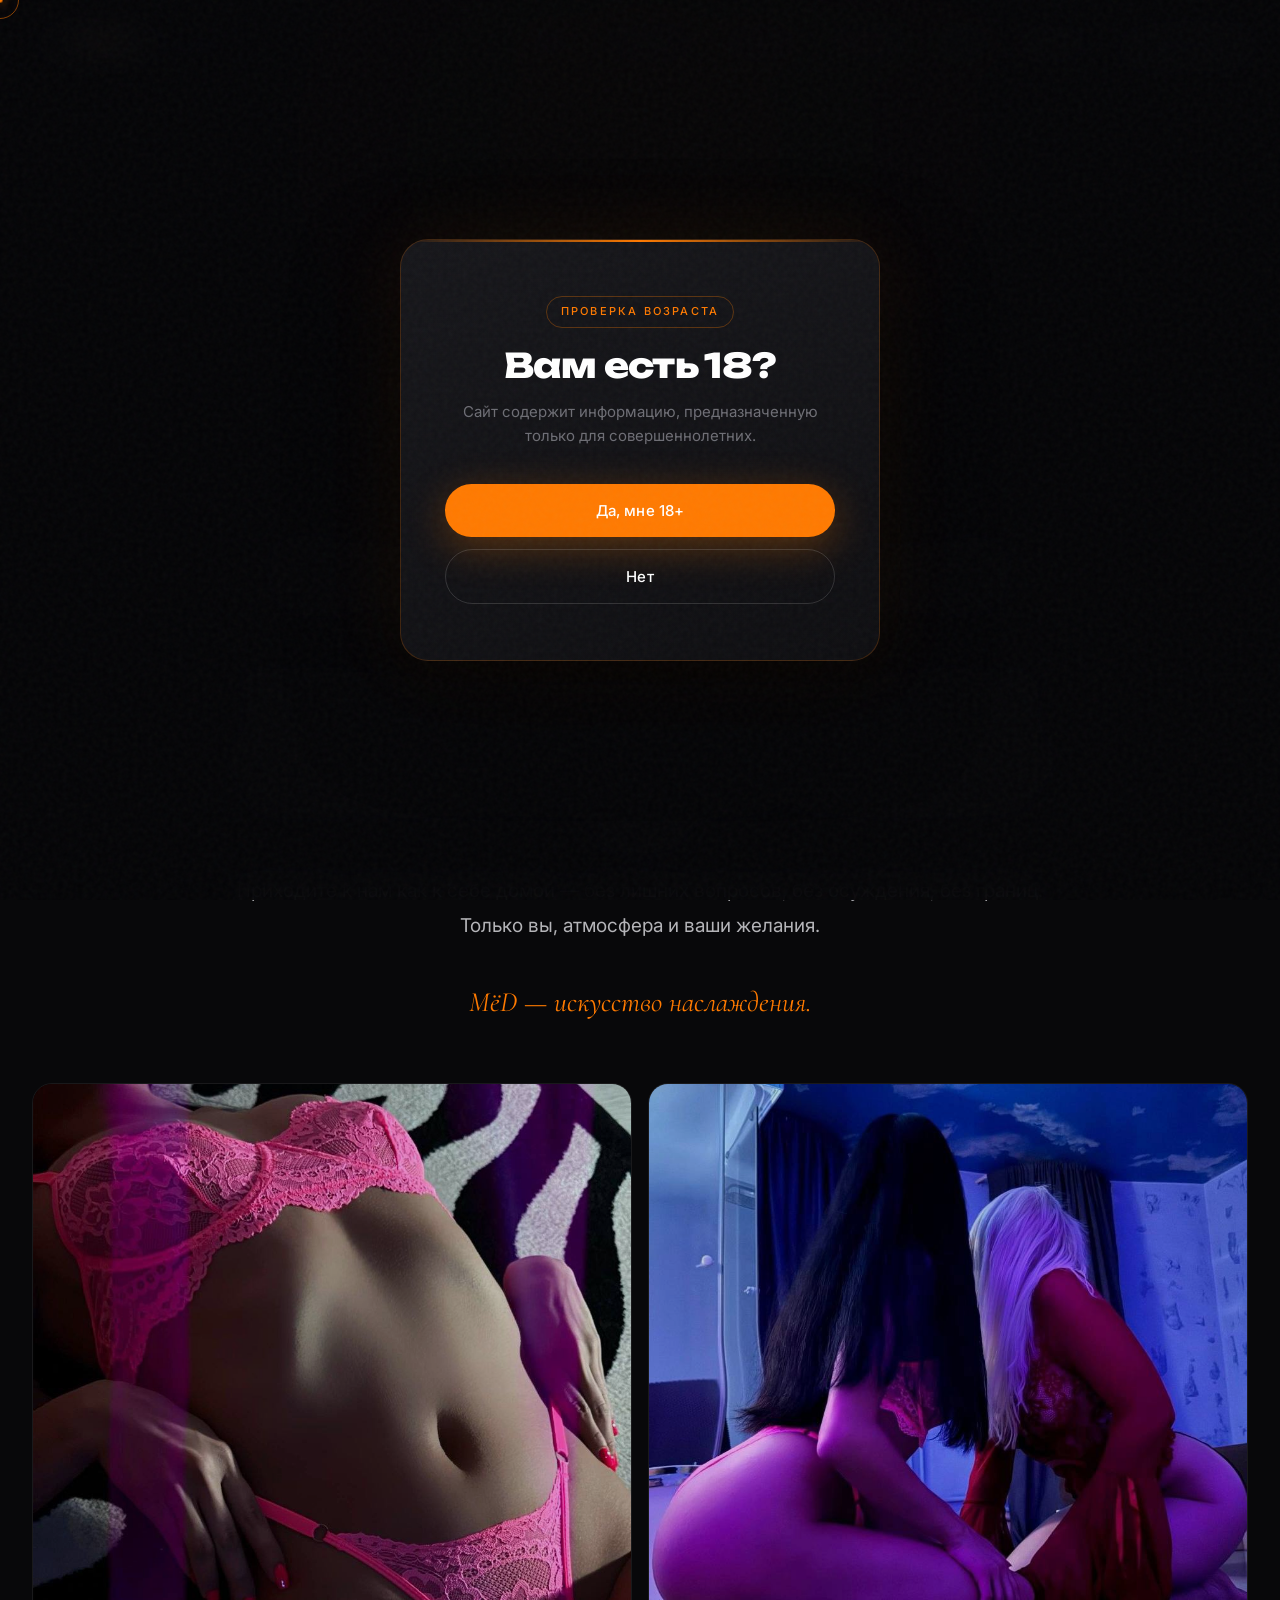
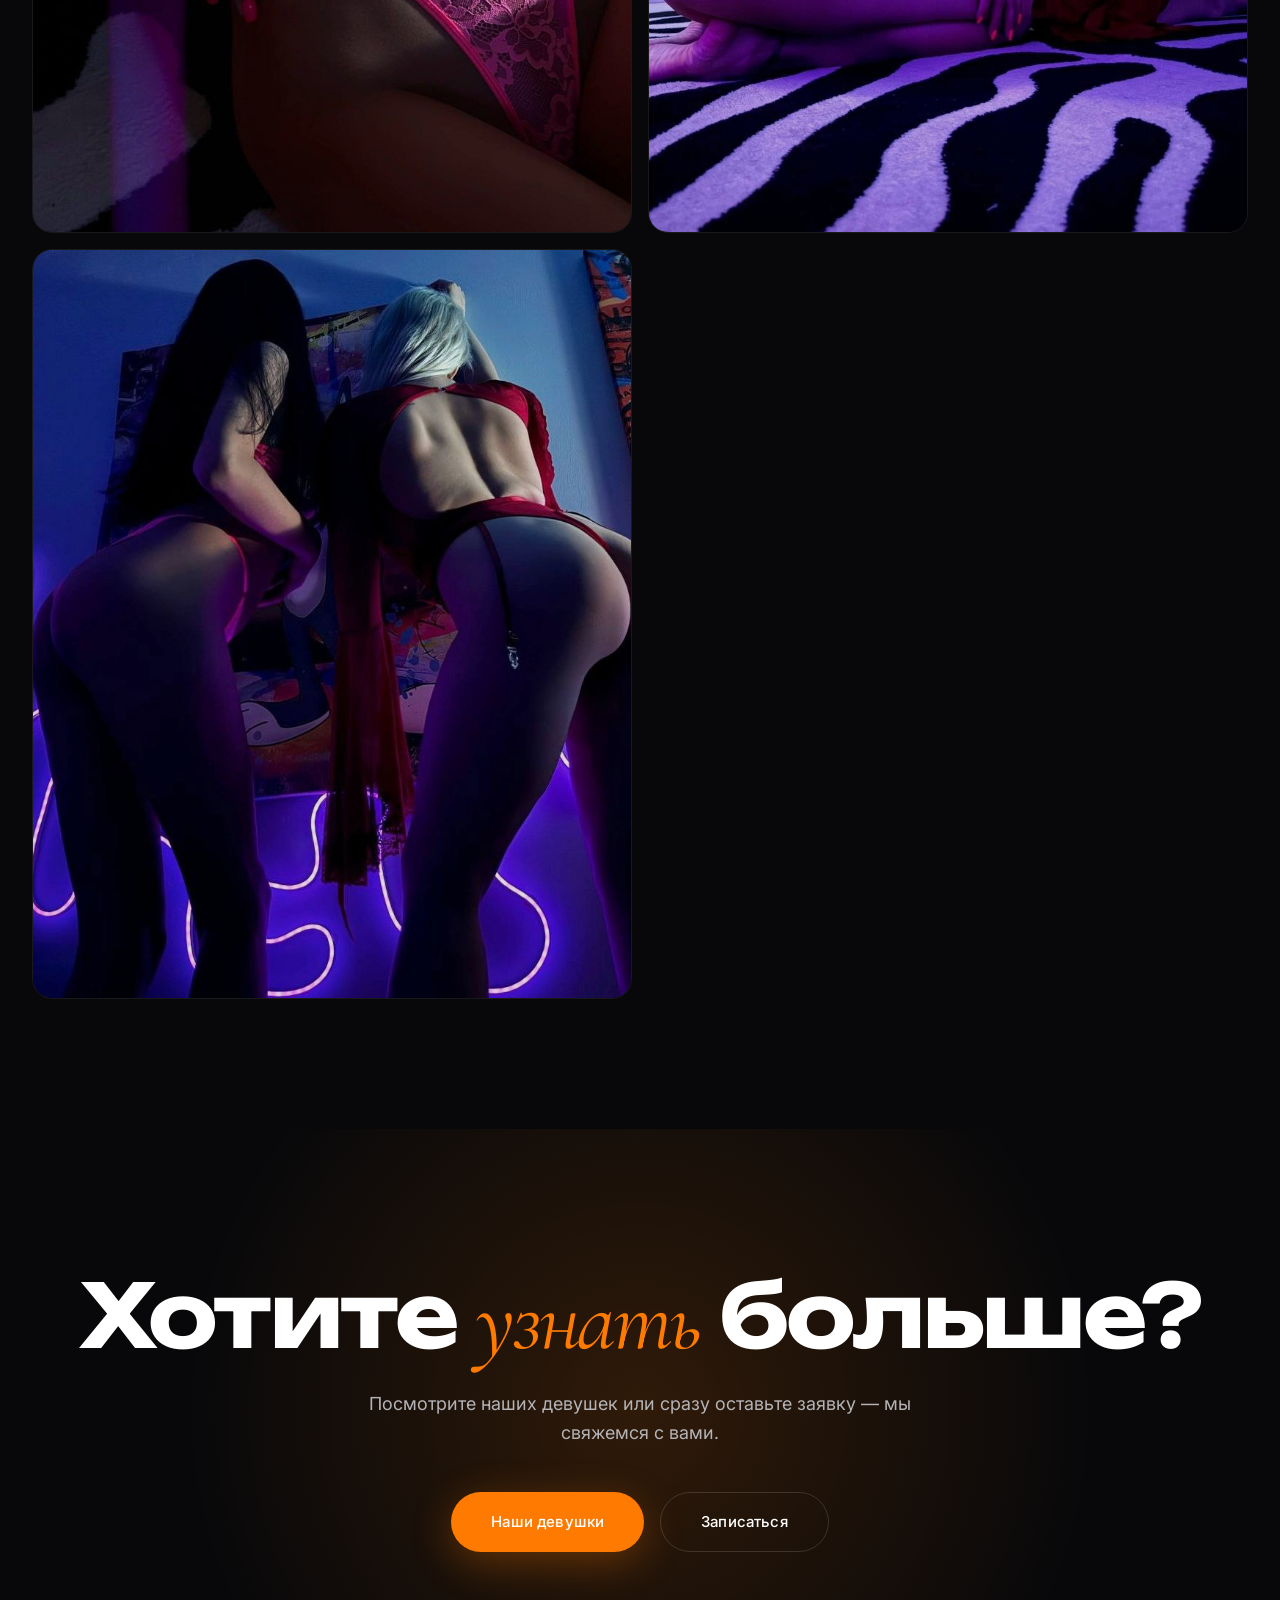
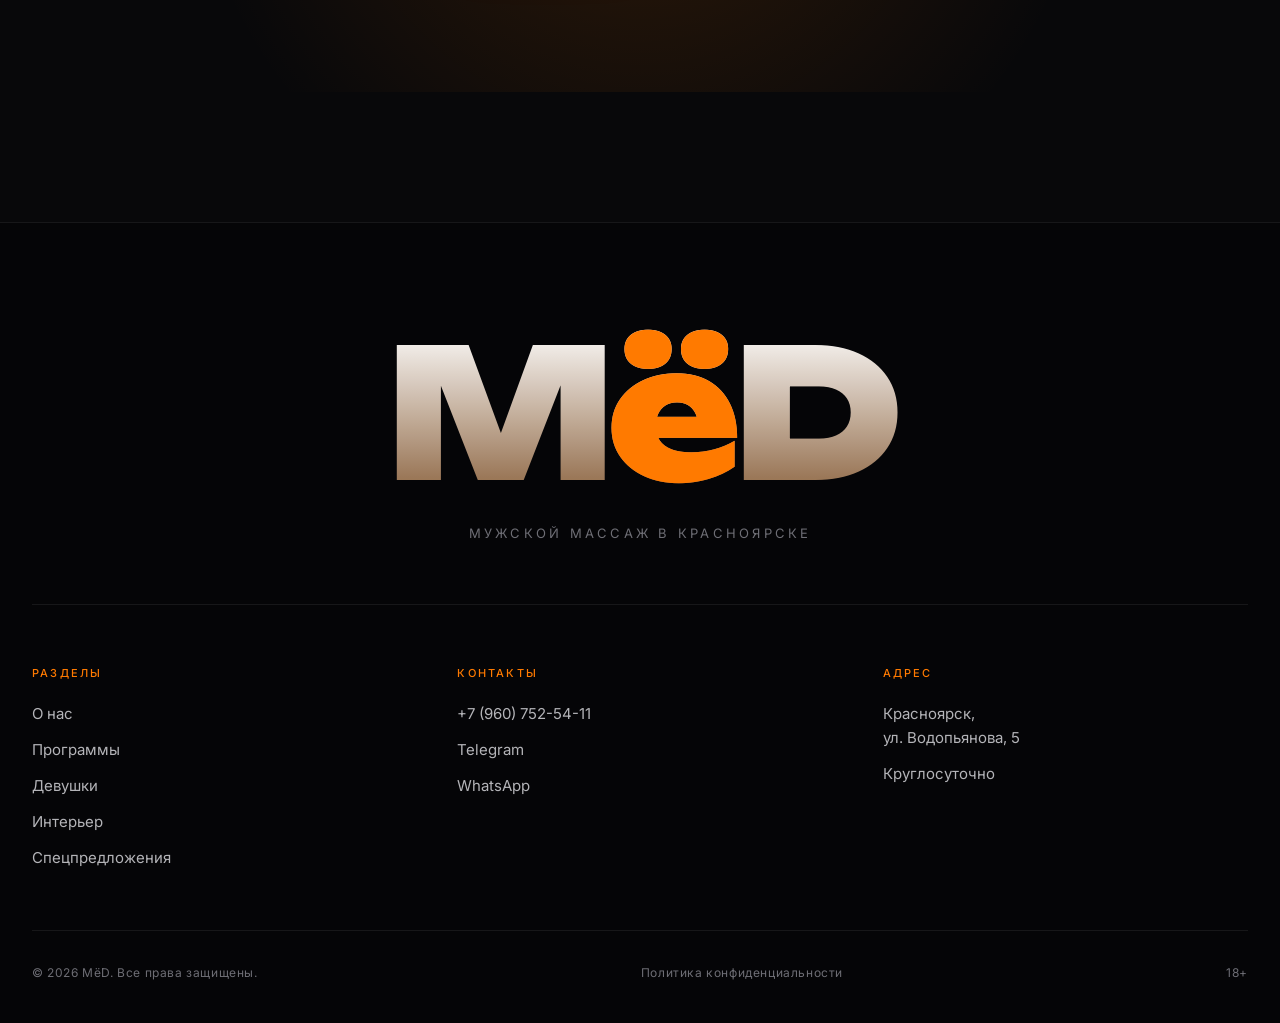
==== commit f31171c4: "Add files via upload" ====
--- a/about.html
+++ b/about.html
@@ -93,6 +93,9 @@
             <div class="about-photo-item reveal-scale" style="transition-delay:.1s">
                 <img src="about2.jpg" alt="Мастерица клуба MёD">
             </div>
+            <div class="about-photo-item reveal-scale">
+                <img src="about3.jpg" alt="Атмосфера клуба MёD">
+            </div>
         </div>
     </div>
 </section>
--- a/style.css
+++ b/style.css
@@ -100,26 +100,19 @@
     padding: 0 32px;
 }
 
-/* ============ SELECTION ============ */
+/* ============ SELECTION & SCROLLBAR ============ */
 ::selection {
     background: var(--honey);
     color: #000;
 }
 
-/* ============ SCROLLBAR ============ */
-::-webkit-scrollbar {
-    width: 10px;
-}
-::-webkit-scrollbar-track {
-    background: var(--bg);
-}
+::-webkit-scrollbar { width: 10px; }
+::-webkit-scrollbar-track { background: var(--bg); }
 ::-webkit-scrollbar-thumb {
     background: #2a2a2f;
     border-radius: 5px;
 }
-::-webkit-scrollbar-thumb:hover {
-    background: var(--honey);
-}
+::-webkit-scrollbar-thumb:hover { background: var(--honey); }
 
 /* ==========================================================
    PRELOADER
@@ -151,9 +144,7 @@
     animation: preloaderPulse 1.4s ease-in-out infinite;
 }
 
-.preloader-logo span {
-    color: var(--honey);
-}
+.preloader-logo span { color: var(--honey); }
 
 @keyframes preloaderPulse {
     0%, 100% { opacity: 1; }
@@ -177,9 +168,7 @@
     box-shadow: 0 0 20px var(--honey);
 }
 
-@keyframes preloaderFill {
-    to { width: 100%; }
-}
+@keyframes preloaderFill { to { width: 100%; } }
 
 /* ==========================================================
    CUSTOM CURSOR
@@ -492,13 +481,8 @@
     transition: width 0.4s var(--ease);
 }
 
-.nav a:hover {
-    color: #fff;
-}
-
-.nav a:hover::after {
-    width: 100%;
-}
+.nav a:hover { color: #fff; }
+.nav a:hover::after { width: 100%; }
 
 .header-phone {
     display: flex;
@@ -523,9 +507,7 @@
     transition: color 0.3s;
 }
 
-.header-phone:hover .phone-num {
-    color: var(--honey);
-}
+.header-phone:hover .phone-num { color: var(--honey); }
 
 /* Burger */
 .burger {
@@ -546,13 +528,8 @@
     transform-origin: center;
 }
 
-.burger.active span:first-child {
-    transform: translateY(10px) rotate(45deg);
-}
-
-.burger.active span:last-child {
-    transform: translateY(-10px) rotate(-45deg);
-}
+.burger.active span:first-child { transform: translateY(10px) rotate(45deg); }
+.burger.active span:last-child { transform: translateY(-10px) rotate(-45deg); }
 
 /* Mobile menu */
 .mobile-menu {
@@ -591,9 +568,7 @@
     transition: color 0.3s;
 }
 
-.mobile-menu nav a:hover {
-    color: var(--honey);
-}
+.mobile-menu nav a:hover { color: var(--honey); }
 
 .mobile-menu-contacts {
     display: flex;
@@ -609,7 +584,7 @@
 }
 
 /* ==========================================================
-   HERO
+   HERO (обычный + видео-версия)
    ========================================================== */
 .hero {
     min-height: 100vh;
@@ -718,9 +693,7 @@
     font-weight: 300;
 }
 
-.hero-sub em {
-    font-size: 1.15em;
-}
+.hero-sub em { font-size: 1.15em; }
 
 .hero-actions {
     display: flex;
@@ -798,6 +771,48 @@
     color: var(--text-muted);
 }
 
+/* Hero с видео-фоном */
+.hero-video {
+    position: relative;
+    min-height: 100vh;
+    display: flex;
+    flex-direction: column;
+    justify-content: center;
+    overflow: hidden;
+    padding: 140px 0 60px;
+}
+
+.hero-bg-video {
+    position: absolute;
+    top: 50%;
+    left: 50%;
+    min-width: 100%;
+    min-height: 100%;
+    width: auto;
+    height: auto;
+    transform: translate(-50%, -50%);
+    object-fit: cover;
+    z-index: 0;
+}
+
+.hero-overlay {
+    position: absolute;
+    inset: 0;
+    background: linear-gradient(
+        180deg,
+        rgba(8, 8, 10, 0.35) 0%,
+        rgba(8, 8, 10, 0.15) 40%,
+        rgba(8, 8, 10, 0.55) 100%
+    );
+    z-index: 1;
+    pointer-events: none;
+}
+
+.hero-video .hero-inner { position: relative; z-index: 2; }
+
+.hero-video .hero-glow-1,
+.hero-video .hero-glow-2 { display: none; }
+
 /* ==========================================================
    TICKER
    ========================================================== */
@@ -816,14 +831,8 @@
     padding: 22px 0;
 }
 
-.ticker-alt .ticker-track span {
-    color: #000;
-    font-weight: 700;
-}
-
-.ticker-alt .ticker-track i {
-    color: rgba(0, 0, 0, 0.4);
-}
+.ticker-alt .ticker-track span { color: #000; font-weight: 700; }
+.ticker-alt .ticker-track i { color: rgba(0, 0, 0, 0.4); }
 
 .ticker-track {
     display: flex;
@@ -855,11 +864,9 @@
 }
 
 /* ==========================================================
-   ADVANTAGES
-   ========================================================== */
-.advantages {
-    padding: 100px 0;
-}
+   ADVANTAGES — 4 карточки
+   ========================================================== */
+.advantages { padding: 100px 0; }
 
 .adv-grid {
     display: grid;
@@ -896,9 +903,7 @@
     box-shadow: 0 24px 60px rgba(0, 0, 0, 0.4);
 }
 
-.adv-card:hover::before {
-    opacity: 1;
-}
+.adv-card:hover::before { opacity: 1; }
 
 .adv-num {
     font-family: 'Unbounded', sans-serif;
@@ -930,9 +935,7 @@
     position: relative;
 }
 
-.section-dark {
-    background: var(--bg-alt);
-}
+.section-dark { background: var(--bg-alt); }
 
 .section-head {
     margin-bottom: 72px;
@@ -996,9 +999,7 @@
     box-shadow: 0 30px 70px rgba(0, 0, 0, 0.5);
 }
 
-.service-card:hover::after {
-    opacity: 1;
-}
+.service-card:hover::after { opacity: 1; }
 
 .service-num {
     position: absolute;
@@ -1012,13 +1013,9 @@
     transition: color 0.4s;
 }
 
-.service-card:hover .service-num {
-    color: var(--honey);
-}
-
-.service-top {
-    margin-bottom: 24px;
-}
+.service-card:hover .service-num { color: var(--honey); }
+
+.service-top { margin-bottom: 24px; }
 
 .service-duration {
     display: inline-block;
@@ -1092,11 +1089,9 @@
 }
 
 /* ==========================================================
-   ABOUT
-   ========================================================== */
-.section-about {
-    background: var(--bg-alt);
-}
+   ABOUT (block on some pages)
+   ========================================================== */
+.section-about { background: var(--bg-alt); }
 
 .about-grid {
     display: grid;
@@ -1105,9 +1100,7 @@
     align-items: center;
 }
 
-.about-visual {
-    position: relative;
-}
+.about-visual { position: relative; }
 
 .about-frame {
     position: relative;
@@ -1133,9 +1126,7 @@
     transition: transform 1.2s var(--ease);
 }
 
-.about-frame:hover img {
-    transform: scale(1.05);
-}
+.about-frame:hover img { transform: scale(1.05); }
 
 .about-badge {
     position: absolute;
@@ -1168,9 +1159,7 @@
     line-height: 1;
 }
 
-.about-content .section-title {
-    margin-bottom: 32px;
-}
+.about-content .section-title { margin-bottom: 32px; }
 
 .about-lead {
     font-size: 19px;
@@ -1204,9 +1193,7 @@
     color: var(--text-mid);
 }
 
-.about-list li:last-child {
-    border-bottom: 1px solid var(--border);
-}
+.about-list li:last-child { border-bottom: 1px solid var(--border); }
 
 .about-list li span {
     color: var(--honey);
@@ -1231,13 +1218,8 @@
     transition: all 0.4s var(--ease);
 }
 
-.process-step:last-child {
-    border-right: none;
-}
-
-.process-step:not(:first-child) {
-    padding-left: 32px;
-}
+.process-step:last-child { border-right: none; }
+.process-step:not(:first-child) { padding-left: 32px; }
 
 .process-step::before {
     content: '';
@@ -1250,13 +1232,8 @@
     transition: width 0.6s var(--ease);
 }
 
-.process-step:hover::before {
-    width: 100%;
-}
-
-.process-step:hover {
-    background: rgba(255, 122, 0, 0.02);
-}
+.process-step:hover::before { width: 100%; }
+.process-step:hover { background: rgba(255, 122, 0, 0.02); }
 
 .process-num {
     font-family: 'Unbounded', sans-serif;
@@ -1404,9 +1381,7 @@
     transition: background 0.3s;
 }
 
-.faq-item:hover {
-    background: rgba(255, 122, 0, 0.015);
-}
+.faq-item:hover { background: rgba(255, 122, 0, 0.015); }
 
 .faq-q {
     width: 100%;
@@ -1424,9 +1399,7 @@
     transition: color 0.3s;
 }
 
-.faq-q:hover {
-    color: var(--honey);
-}
+.faq-q:hover { color: var(--honey); }
 
 .faq-q i {
     position: relative;
@@ -1449,15 +1422,8 @@
     transition: all 0.4s var(--ease);
 }
 
-.faq-q i::before {
-    width: 10px;
-    height: 1.5px;
-}
-
-.faq-q i::after {
-    width: 1.5px;
-    height: 10px;
-}
+.faq-q i::before { width: 10px; height: 1.5px; }
+.faq-q i::after { width: 1.5px; height: 10px; }
 
 .faq-item.open .faq-q i {
     background: var(--honey);
@@ -1466,13 +1432,8 @@
 }
 
 .faq-item.open .faq-q i::before,
-.faq-item.open .faq-q i::after {
-    background: #000;
-}
-
-.faq-item.open .faq-q i::after {
-    opacity: 0;
-}
+.faq-item.open .faq-q i::after { background: #000; }
+.faq-item.open .faq-q i::after { opacity: 0; }
 
 .faq-a {
     max-height: 0;
@@ -1502,10 +1463,7 @@
     align-items: start;
 }
 
-.contacts-info {
-    display: flex;
-    flex-direction: column;
-}
+.contacts-info { display: flex; flex-direction: column; }
 
 .contact-line {
     display: grid;
@@ -1518,17 +1476,10 @@
     transition: all 0.4s var(--ease);
 }
 
-.contact-line:last-child {
-    border-bottom: 1px solid var(--border);
-}
-
-.contact-line-static {
-    cursor: default;
-}
-
-.contact-line:not(.contact-line-static):hover {
-    padding-left: 16px;
-}
+.contact-line:last-child { border-bottom: 1px solid var(--border); }
+.contact-line-static { cursor: default; }
+
+.contact-line:not(.contact-line-static):hover { padding-left: 16px; }
 
 .contact-line:not(.contact-line-static)::before {
     content: '';
@@ -1542,9 +1493,7 @@
     transition: width 0.4s var(--ease);
 }
 
-.contact-line:not(.contact-line-static):hover::before {
-    width: 8px;
-}
+.contact-line:not(.contact-line-static):hover::before { width: 8px; }
 
 .contact-label {
     font-size: 11px;
@@ -1563,9 +1512,7 @@
     transition: color 0.3s;
 }
 
-.contact-line:not(.contact-line-static):hover .contact-value {
-    color: var(--honey);
-}
+.contact-line:not(.contact-line-static):hover .contact-value { color: var(--honey); }
 
 .contact-arrow {
     font-size: 20px;
@@ -1598,9 +1545,7 @@
     background: linear-gradient(90deg, transparent, var(--honey), transparent);
 }
 
-.form-group {
-    margin-bottom: 16px;
-}
+.form-group { margin-bottom: 16px; }
 
 input, select {
     width: 100%;
@@ -1615,9 +1560,7 @@
     appearance: none;
 }
 
-input::placeholder {
-    color: var(--text-muted);
-}
+input::placeholder { color: var(--text-muted); }
 
 input:focus, select:focus {
     border-color: var(--honey);
@@ -1633,14 +1576,9 @@
     padding-right: 50px;
 }
 
-select option {
-    background: #1a1a1e;
-    color: #fff;
-}
-
-.form-wrapper .btn {
-    margin-top: 10px;
-}
+select option { background: #1a1a1e; color: #fff; }
+
+.form-wrapper .btn { margin-top: 10px; }
 
 .form-note {
     font-size: 12px;
@@ -1665,9 +1603,7 @@
 /* ==========================================================
    MAP
    ========================================================== */
-.section-map {
-    padding-bottom: 0;
-}
+.section-map { padding-bottom: 0; }
 
 .map-wrapper {
     border-radius: var(--radius-lg);
@@ -1721,9 +1657,7 @@
     margin-bottom: 20px;
 }
 
-.footer-logo span {
-    -webkit-text-fill-color: var(--honey);
-}
+.footer-logo span { -webkit-text-fill-color: var(--honey); }
 
 .footer-tagline {
     font-size: 13px;
@@ -1762,9 +1696,7 @@
     line-height: 1.6;
 }
 
-.footer-col a:hover {
-    color: var(--honey);
-}
+.footer-col a:hover { color: var(--honey); }
 
 .footer-bottom {
     display: flex;
@@ -1784,9 +1716,7 @@
     transition: color 0.3s;
 }
 
-.footer-bottom a:hover {
-    color: var(--honey);
-}
+.footer-bottom a:hover { color: var(--honey); }
 
 /* ==========================================================
    BACK TO TOP
@@ -1849,7 +1779,7 @@
 }
 
 /* ==========================================================
-   PAGE HERO (для внутренних страниц)
+   PAGE HERO (внутренние страницы)
    ========================================================== */
 .page-hero {
     padding: 200px 0 90px;
@@ -1862,7 +1792,7 @@
     content: '';
     position: absolute;
     inset: 0;
-    background: radial-gradient(circle at 50% 30%, rgba(255,122,0,0.14), transparent 60%);
+    background: radial-gradient(circle at 50% 30%, rgba(255, 122, 0, 0.14), transparent 60%);
     pointer-events: none;
 }
 
@@ -1904,12 +1834,27 @@
     overflow: hidden;
     transition: all 0.5s var(--ease);
     position: relative;
+    cursor: pointer;
 }
 
 .girl-card:hover {
-    border-color: rgba(255,122,0,0.3);
+    border-color: rgba(255, 122, 0, 0.3);
     transform: translateY(-8px);
-    box-shadow: 0 30px 70px rgba(0,0,0,0.5);
+    box-shadow: 0 30px 70px rgba(0, 0, 0, 0.5);
+}
+
+.girl-card::after {
+    content: '';
+    position: absolute;
+    inset: 0;
+    border-radius: var(--radius-lg);
+    pointer-events: none;
+    box-shadow: 0 0 0 0 rgba(255, 122, 0, 0);
+    transition: box-shadow 0.4s var(--ease);
+}
+
+.girl-card:hover::after {
+    box-shadow: 0 0 0 2px rgba(255, 122, 0, 0.4);
 }
 
 .girl-photo {
@@ -1936,7 +1881,7 @@
     content: '';
     position: absolute;
     inset: 0;
-    background: linear-gradient(180deg, transparent 50%, rgba(0,0,0,0.9));
+    background: linear-gradient(180deg, transparent 50%, rgba(0, 0, 0, 0.9));
     pointer-events: none;
 }
 
@@ -1950,7 +1895,7 @@
     color: #fff;
     letter-spacing: 0.1em;
     padding: 6px 14px;
-    background: rgba(0,0,0,0.5);
+    background: rgba(0, 0, 0, 0.5);
     backdrop-filter: blur(10px);
     border-radius: 30px;
     z-index: 2;
@@ -1986,15 +1931,154 @@
     text-transform: uppercase;
     color: var(--honey);
     padding: 5px 12px;
-    border: 1px solid rgba(255,122,0,0.35);
+    border: 1px solid rgba(255, 122, 0, 0.35);
     border-radius: 30px;
-    background: rgba(255,122,0,0.1);
+    background: rgba(255, 122, 0, 0.1);
     backdrop-filter: blur(10px);
     font-weight: 500;
 }
 
 /* ==========================================================
-   PREVIEW GRID (на главной)
+   GIRL MODAL (листание фото)
+   ========================================================== */
+.girl-modal {
+    position: fixed;
+    inset: 0;
+    background: rgba(5, 5, 7, 0.96);
+    backdrop-filter: blur(20px);
+    -webkit-backdrop-filter: blur(20px);
+    z-index: 9600;
+    display: none;
+    align-items: center;
+    justify-content: center;
+    padding: 60px 40px;
+    opacity: 0;
+    transition: opacity 0.4s var(--ease);
+}
+
+.girl-modal.active {
+    display: flex;
+    opacity: 1;
+}
+
+.girl-modal-content {
+    position: relative;
+    max-width: 900px;
+    width: 100%;
+    display: flex;
+    flex-direction: column;
+    align-items: center;
+    gap: 28px;
+}
+
+.girl-modal-photo {
+    width: 100%;
+    max-height: 72vh;
+    border-radius: var(--radius-lg);
+    overflow: hidden;
+    border: 1px solid rgba(255, 122, 0, 0.2);
+    background: #131316;
+    box-shadow: 0 40px 100px rgba(0, 0, 0, 0.6);
+}
+
+.girl-modal-photo img {
+    width: 100%;
+    height: auto;
+    max-height: 72vh;
+    object-fit: contain;
+    display: block;
+}
+
+.girl-modal-info {
+    text-align: center;
+    display: flex;
+    flex-direction: column;
+    align-items: center;
+    gap: 12px;
+}
+
+.girl-modal-name {
+    font-family: 'Unbounded', sans-serif;
+    font-size: 28px;
+    font-weight: 800;
+    color: #fff;
+    letter-spacing: -0.02em;
+}
+
+.girl-modal-params {
+    display: flex;
+    flex-wrap: wrap;
+    gap: 8px;
+    justify-content: center;
+}
+
+.girl-modal-params span {
+    font-size: 12px;
+    letter-spacing: 0.1em;
+    text-transform: uppercase;
+    color: var(--honey);
+    padding: 6px 14px;
+    border: 1px solid rgba(255, 122, 0, 0.35);
+    border-radius: 30px;
+    background: rgba(255, 122, 0, 0.1);
+    font-weight: 500;
+}
+
+.girl-modal-counter {
+    font-family: 'Unbounded', sans-serif;
+    font-size: 13px;
+    color: var(--text-muted);
+    letter-spacing: 0.15em;
+}
+
+.girl-modal-close,
+.girl-modal-arrow {
+    position: absolute;
+    width: 52px;
+    height: 52px;
+    border-radius: 50%;
+    background: rgba(255, 255, 255, 0.06);
+    border: 1px solid rgba(255, 255, 255, 0.15);
+    color: #fff;
+    display: flex;
+    align-items: center;
+    justify-content: center;
+    z-index: 2;
+    transition: all 0.35s var(--ease);
+    backdrop-filter: blur(10px);
+}
+
+.girl-modal-close:hover,
+.girl-modal-arrow:hover {
+    background: var(--honey);
+    border-color: var(--honey);
+    transform: scale(1.05);
+}
+
+.girl-modal-close {
+    top: 24px;
+    right: 24px;
+}
+
+.girl-modal-arrow {
+    top: 50%;
+    transform: translateY(-50%);
+}
+
+.girl-modal-arrow:hover {
+    transform: translateY(-50%) scale(1.05);
+}
+
+.girl-modal-prev { left: 24px; }
+.girl-modal-next { right: 24px; }
+
+.girl-modal-arrow[disabled] {
+    opacity: 0.3;
+    pointer-events: none;
+}
+
+/* ==========================================================
+   PREVIEW GRID (главная)
    ========================================================== */
 .preview-grid {
     display: grid;
@@ -2025,9 +2109,7 @@
     filter: brightness(0.8);
 }
 
-.preview-card:hover {
-    border-color: rgba(255,122,0,0.3);
-}
+.preview-card:hover { border-color: rgba(255, 122, 0, 0.3); }
 
 .preview-overlay {
     position: absolute;
@@ -2036,7 +2118,7 @@
     display: flex;
     flex-direction: column;
     justify-content: flex-end;
-    background: linear-gradient(180deg, transparent 35%, rgba(0,0,0,0.88));
+    background: linear-gradient(180deg, transparent 35%, rgba(0, 0, 0, 0.88));
 }
 
 .preview-card h3 {
@@ -2060,13 +2142,13 @@
     width: 50px;
     height: 50px;
     border-radius: 50%;
-    border: 1px solid rgba(255,255,255,0.3);
+    border: 1px solid rgba(255, 255, 255, 0.3);
     display: flex;
     align-items: center;
     justify-content: center;
     color: #fff;
     transition: all 0.4s var(--ease);
-    background: rgba(0,0,0,0.3);
+    background: rgba(0, 0, 0, 0.3);
     backdrop-filter: blur(10px);
 }
 
@@ -2090,7 +2172,7 @@
     content: '';
     position: absolute;
     inset: 0;
-    background: radial-gradient(circle at 50% 50%, rgba(255,122,0,0.16), transparent 65%);
+    background: radial-gradient(circle at 50% 50%, rgba(255, 122, 0, 0.16), transparent 65%);
     pointer-events: none;
 }
 
@@ -2141,8 +2223,8 @@
 
 .special-card:hover {
     transform: translateY(-8px);
-    border-color: rgba(255,122,0,0.3);
-    box-shadow: 0 30px 70px rgba(0,0,0,0.5);
+    border-color: rgba(255, 122, 0, 0.3);
+    box-shadow: 0 30px 70px rgba(0, 0, 0, 0.5);
 }
 
 .special-badge {
@@ -2152,10 +2234,10 @@
     text-transform: uppercase;
     color: var(--honey);
     padding: 6px 16px;
-    border: 1px solid rgba(255,122,0,0.35);
+    border: 1px solid rgba(255, 122, 0, 0.35);
     border-radius: 30px;
     margin-bottom: 24px;
-    background: rgba(255,122,0,0.06);
+    background: rgba(255, 122, 0, 0.06);
     font-weight: 500;
 }
 
@@ -2193,6 +2275,66 @@
     font-size: 18px;
     color: var(--honey);
 }
+
+/* Сноска про актуальные акции */
+.special-note {
+    margin-top: 72px;
+    padding: 40px 32px;
+    background: var(--card);
+    border: 1px solid var(--border);
+    border-radius: var(--radius-lg);
+    text-align: center;
+    position: relative;
+    overflow: hidden;
+}
+
+.special-note::before {
+    content: '';
+    position: absolute;
+    top: 0;
+    left: 50%;
+    transform: translateX(-50%);
+    width: 60%;
+    height: 2px;
+    background: linear-gradient(90deg, transparent, var(--honey), transparent);
+}
+
+.special-note p {
+    font-family: 'Unbounded', sans-serif;
+    font-size: 18px;
+    font-weight: 500;
+    color: #fff;
+    margin-bottom: 22px;
+    line-height: 1.4;
+    letter-spacing: -0.01em;
+}
+
+.special-note-link {
+    display: inline-flex;
+    align-items: center;
+    gap: 10px;
+    font-family: 'Unbounded', sans-serif;
+    font-size: 22px;
+    font-weight: 700;
+    color: var(--honey);
+    padding: 14px 32px;
+    border: 1px solid rgba(255, 122, 0, 0.4);
+    border-radius: 60px;
+    background: rgba(255, 122, 0, 0.08);
+    transition: all 0.4s var(--ease);
+    letter-spacing: -0.01em;
+}
+
+.special-note-link:hover {
+    background: var(--honey);
+    color: #fff;
+    border-color: var(--honey);
+    transform: translateY(-3px);
+    box-shadow: 0 12px 35px rgba(255, 122, 0, 0.4);
+}
+
+.special-note-link svg { transition: transform 0.4s var(--ease); }
+.special-note-link:hover svg { transform: translateX(4px); }
 
 /* ==========================================================
    ABOUT PAGE CONTENT
@@ -2220,7 +2362,7 @@
 }
 
 /* ==========================================================
-   GALLERY — интерьер (ЕДИНСТВЕННЫЙ рабочий блок)
+   GALLERY (интерьер)
    ========================================================== */
 .gallery {
     display: grid;
@@ -2259,9 +2401,7 @@
     transition: transform 1s cubic-bezier(0.4, 0, 0.2, 1);
 }
 
-.gallery-item:hover img {
-    transform: scale(1.05);
-}
+.gallery-item:hover img { transform: scale(1.05); }
 
 .gallery-item figcaption {
     position: absolute;
@@ -2288,20 +2428,15 @@
 }
 
 /* ==========================================================
-   RESPONSIVE
+   RESPONSIVE — общие
    ========================================================== */
 @media (max-width: 1100px) {
     .about-grid {
         grid-template-columns: 1fr;
         gap: 60px;
     }
-    .about-frame {
-        aspect-ratio: 16 / 12;
-    }
-    .about-badge {
-        right: 24px;
-        bottom: -20px;
-    }
+    .about-frame { aspect-ratio: 16 / 12; }
+    .about-badge { right: 24px; bottom: -20px; }
 }
 
 @media (max-width: 992px) {
@@ -2322,12 +2457,8 @@
     .specials-grid { grid-template-columns: 1fr; }
     .page-hero { padding: 160px 0 70px; }
 
-    .process-step {
-        padding: 36px 24px 36px 0;
-    }
-    .process-step:not(:first-child) {
-        padding-left: 24px;
-    }
+    .process-step { padding: 36px 24px 36px 0; }
+    .process-step:not(:first-child) { padding-left: 24px; }
 
     .hero-info { gap: 28px; }
     .hero-info strong { font-size: 18px; }
@@ -2393,6 +2524,19 @@
 
     .about-badge { padding: 18px 22px; }
     .about-badge strong { font-size: 20px; }
+
+    .girl-modal { padding: 50px 16px 30px; }
+    .girl-modal-close {
+        top: 12px;
+        right: 12px;
+        width: 44px;
+        height: 44px;
+    }
+    .girl-modal-arrow { width: 44px; height: 44px; }
+    .girl-modal-prev { left: 10px; }
+    .girl-modal-next { right: 10px; }
+    .girl-modal-name { font-size: 22px; }
+    .girl-modal-photo img { max-height: 60vh; }
 }
 
 @media (max-width: 600px) {
@@ -2409,15 +2553,22 @@
         grid-template-columns: repeat(2, 1fr);
         gap: 10px;
     }
-    .gallery-item {
-        border-radius: 16px;
-    }
-    .gallery-item figcaption {
-        display: none;
-    }
+    .gallery-item { border-radius: 16px; }
+    .gallery-item figcaption { display: none; }
+
     .about-photos {
         grid-template-columns: 1fr;
         margin-top: 40px;
+    }
+
+    .special-note {
+        margin-top: 48px;
+        padding: 32px 22px;
+    }
+    .special-note p { font-size: 15px; }
+    .special-note-link {
+        font-size: 18px;
+        padding: 12px 26px;
     }
 }
 
@@ -2456,134 +2607,4 @@
         transition-duration: 0.01ms !important;
         scroll-behavior: auto !important;
     }
-}
-
-/* ==========================================================
-   HERO С ВИДЕО-ФОНОМ
-   ========================================================== */
-   .hero-video {
-    position: relative;
-    min-height: 100vh;
-    display: flex;
-    flex-direction: column;
-    justify-content: center;
-    overflow: hidden;
-    padding: 140px 0 60px;
-}
-
-.hero-bg-video {
-    position: absolute;
-    top: 50%;
-    left: 50%;
-    min-width: 100%;
-    min-height: 100%;
-    width: auto;
-    height: auto;
-    transform: translate(-50%, -50%);
-    object-fit: cover;
-    z-index: 0;
-}
-
-.hero-overlay {
-    position: absolute;
-    inset: 0;
-    background: linear-gradient(
-        180deg,
-        rgba(8, 8, 10, 0.7) 0%,
-        rgba(8, 8, 10, 0.5) 40%,
-        rgba(8, 8, 10, 0.85) 100%
-    );
-    z-index: 1;
-    pointer-events: none;
-}
-
-.hero-video .hero-inner {
-    position: relative;
-    z-index: 2;
-}
-
-.hero-video .hero-glow-1,
-.hero-video .hero-glow-2 {
-    display: none;
-}
-
-/* ==========================================================
-   SPECIAL NOTE — сноска про актуальные акции
-   ========================================================== */
-   .special-note {
-    margin-top: 72px;
-    padding: 40px 32px;
-    background: var(--card);
-    border: 1px solid var(--border);
-    border-radius: var(--radius-lg);
-    text-align: center;
-    position: relative;
-    overflow: hidden;
-}
-
-.special-note::before {
-    content: '';
-    position: absolute;
-    top: 0;
-    left: 50%;
-    transform: translateX(-50%);
-    width: 60%;
-    height: 2px;
-    background: linear-gradient(90deg, transparent, var(--honey), transparent);
-}
-
-.special-note p {
-    font-family: 'Unbounded', sans-serif;
-    font-size: 18px;
-    font-weight: 500;
-    color: #fff;
-    margin-bottom: 22px;
-    line-height: 1.4;
-    letter-spacing: -0.01em;
-}
-
-.special-note-link {
-    display: inline-flex;
-    align-items: center;
-    gap: 10px;
-    font-family: 'Unbounded', sans-serif;
-    font-size: 22px;
-    font-weight: 700;
-    color: var(--honey);
-    padding: 14px 32px;
-    border: 1px solid rgba(255, 122, 0, 0.4);
-    border-radius: 60px;
-    background: rgba(255, 122, 0, 0.08);
-    transition: all 0.4s var(--ease);
-    letter-spacing: -0.01em;
-}
-
-.special-note-link:hover {
-    background: var(--honey);
-    color: #fff;
-    border-color: var(--honey);
-    transform: translateY(-3px);
-    box-shadow: 0 12px 35px rgba(255, 122, 0, 0.4);
-}
-
-.special-note-link svg {
-    transition: transform 0.4s var(--ease);
-}
-
-.special-note-link:hover svg {
-    transform: translateX(4px);
-}
-
-@media (max-width: 600px) {
-    .special-note {
-        margin-top: 48px;
-        padding: 32px 22px;
-    }
-    .special-note p {
-        font-size: 15px;
-    }
-    .special-note-link {
-        font-size: 18px;
-        padding: 12px 26px;
-    }
 }
